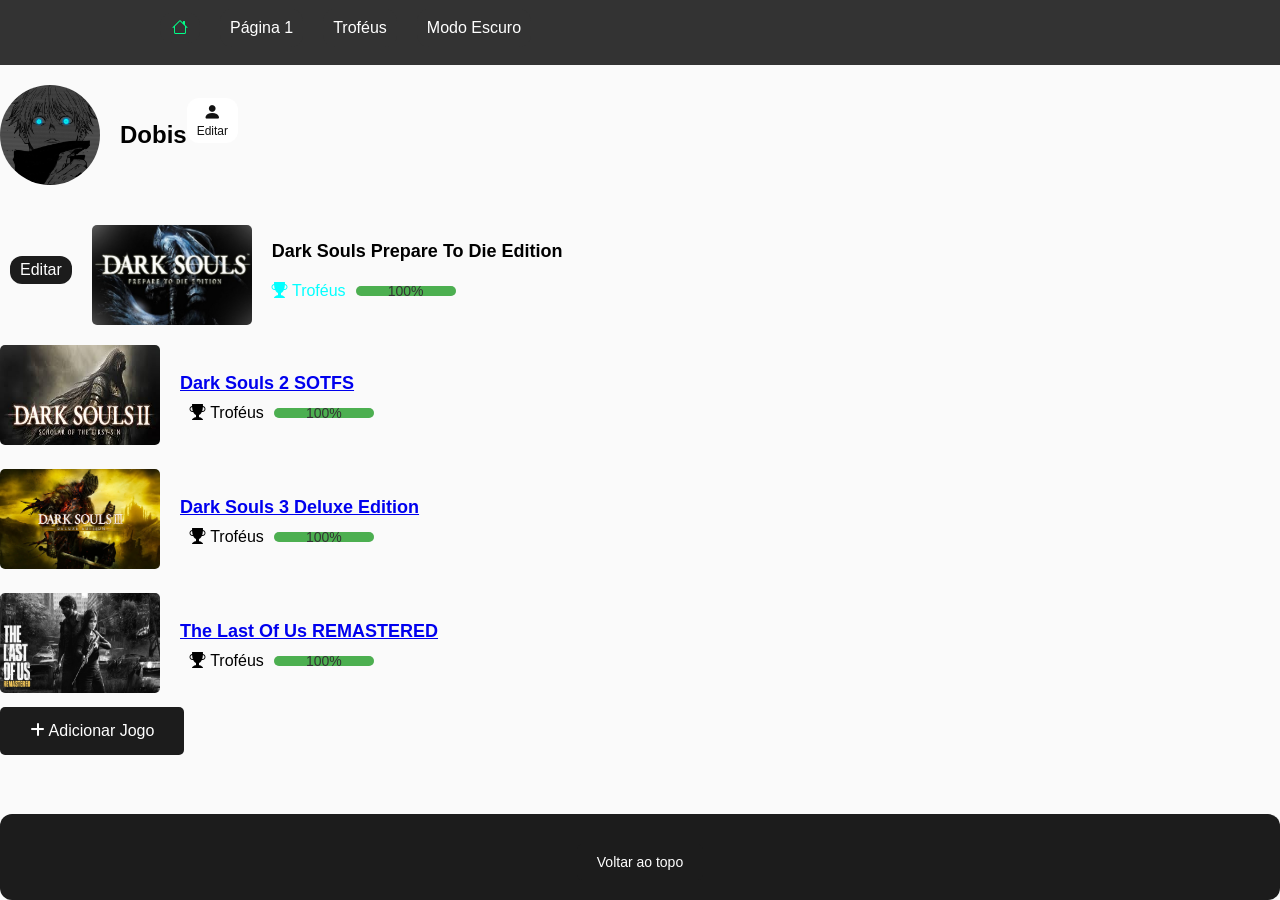
==== main.html @ 607790b5 "Molde. Criei um Molde Para fazer com que o Js faça a automação exatamente no estilo que eu desejo." ====
<!DOCTYPE html>
<html lang="en">
  <head>
    <meta charset="UTF-8" />
    <meta name="viewport" content="width=device-width, initial-scale=1.0" />
    <title>Dobis Profile</title>
    <link rel="stylesheet" href="styles.css" />
    <link
      rel="stylesheet"
      href="https://cdn.jsdelivr.net/npm/bootstrap-icons@1.11.3/font/bootstrap-icons.min.css"
    />
    <script defer src="script.js"></script>
    <link
      rel="stylesheet"
      href="https://cdnjs.cloudflare.com/ajax/libs/font-awesome/6.0.0-beta3/css/all.min.css"
    />
  </head>
  <body>
    <div id="top"></div>

    <header class="navbar">
      <div id="DentroNavbar">
        <div id="Itens-Dentro-Navbar">
          <div id="Esquerda">
            <a href="main.html">
              <button id="Botao-Inicio">
                <i id="Botao-Casa" class="bi bi-house"></i>
              </button>
            </a>

            <button id="buttonPagina1">Página 1</button>
            <button id="buttonPagina2">Troféus</button>
          </div>
          <div id="BotãoTema">
            <button class="toggle-button" onclick="toggleDarkMode()">
              Modo Escuro
            </button>
          </div>
        </div>
      </div>
    </header>

    <main class="container">
      <div id="pagina1" class="pagina ativa">
        <div class="profile-container">
          <img
            id="profileImage"
            src="images/gojo.jpg"
            alt="Dobis Profile image"
            class="profile-img"
          />
          <div class="profile-info">
            <h1 class="name" id="profileName">Dobis</h1>
          </div>
          <button class="editarft" id="botão-editar">
            <h2><i class="bi bi-person-fill"></i></h2>
            Editar
          </button>
        </div>

        <div class="games-container">
          <div class="game-item">
            <button id="BotaoEditarJogo" class="editar-jogo">Editar</button>

            <img
              id="imagemJogo"
              class="game-img"
              src="images/ds1.jpg"
              alt="Dark Souls Remastered"
            />
            <div class="game-info">
              <h2 id="nomeJogo" class="game-name">
                Dark Souls Prepare To Die Edition
              </h2>
              <div class="trophies-container">
                <button id="BotãoModalTroféus">
                  <i class="bi bi-trophy-fill"></i> Troféus
                </button>
                <div class="progress-bar">
                  <div class="progress" style="width: 100%"></div>
                  <span class="progress-text">100%</span>
                </div>
              </div>
            </div>
          </div>

          <div class="game-item">
            <a href="Conquistas/Dark Souls 2/DarkSouls2.html" class="ligar">
              <img
                class="game-img"
                src="images/ds2.jpg"
                alt="Dark Souls 2 SOTFS"
              />
              <div class="game-info">
                <h2 class="game-name">Dark Souls 2 SOTFS</h2>
                <div class="trophies-container">
                  <a
                    href="Conquistas/Dark Souls 2/DarkSouls2.html"
                    class="trophies-link"
                    ><i class="bi bi-trophy-fill"></i> Troféus</a
                  >
                  <div class="progress-bar">
                    <div class="progress" style="width: 100%"></div>
                    <span class="progress-text">100%</span>
                  </div>
                </div>
              </div>
            </a>
          </div>
          <div class="game-item">
            <a href="Conquistas/Dark Souls 3/DarkSouls3.html" class="ligar">
              <img
                class="game-img"
                src="images/ds3.jpg"
                alt="Dark Souls 3 DELUXE EDITION"
              />
              <div class="game-info">
                <h2 class="game-name">Dark Souls 3 Deluxe Edition</h2>
                <div class="trophies-container">
                  <a
                    href="Conquistas/Dark Souls 3/DarkSouls3.html"
                    class="trophies-link"
                    ><i class="bi bi-trophy-fill"></i> Troféus</a
                  >
                  <div class="progress-bar">
                    <div class="progress" style="width: 100%"></div>
                    <span class="progress-text">100%</span>
                  </div>
                </div>
              </div>
            </a>
          </div>

          <div class="game-item">
            <a href="Conquistas/Tlou/TLOU.html" class="ligar">
              <img
                class="game-img"
                src="images/The-Last-of-Us-Remastered.jpg"
                alt="The Last Of Us Remastered"
              />
              <div class="game-info">
                <h2 class="game-name">The Last Of Us REMASTERED</h2>
                <div class="trophies-container">
                  <a href="Conquistas/Tlou/TLOU.html" class="trophies-link"
                    ><i class="bi bi-trophy-fill"></i> Troféus</a
                  >
                  <div class="progress-bar">
                    <div class="progress" style="width: 100%"></div>
                    <span class="progress-text">100%</span>
                  </div>
                </div>
              </div>
            </a>
          </div>
        </div>
      </div>
      <div id="pagina2" class="pagina">
        <h1>Página 2</h1>
        <p>Este é o conteúdo da Página 2.</p>
        <!-- Você pode adicionar mais conteúdo aqui -->
      </div>
    </main>

    <div class="center">
      <button id="openModal"><i class="fas fa-plus"></i> Adicionar Jogo</button>
    </div>
    <dialog id="myModal">
      <form method="dialog">
        <h2>Adicionar Jogo</h2>
        <div class="form-element">
          <label for="nomeaddjogo">Nome</label>
          <input
            type="text"
            id="nomeaddjogodentro"
            placeholder="Nome do Jogo"
          />
        </div>
        <div class="form-element">
          <label for="fileaddjogo">Carregar Imagem</label>
          <input type="file" id="fileaddjogo" accept=".jpeg, .jpg, .png" />
        </div>
        <div class="form-element">
          <button class="addbtn" id="addbutton">
            <span>Adicionar Jogo</span>
          </button>
        </div>
        <button id="closeModal">Fechar</button>
      </form>
    </dialog>

    <dialog class="editar" id="Janela-Editar">
      <form method="dialog">
        <div id="estilos-editar">
          <button id="Fechar">
            <i id="botaofecharicone" class="bi bi-x"></i>
          </button>

          <h1 id="EditarNomeCima">Perfil</h1>
          <!-- NOME PERFIL -->
          <div id="nome-editar-div">
            <label id="nome-editar-label">
              <h1><i class="bi bi-pencil"></i></h1>
              <input
                id="nome-editar-campo"
                type="text"
                id="mudar-nome-dentro"
                placeholder="Novo Nome"
              />
            </label>
          </div>

          <!-- IMAGEM PERFIL -->
          <div id="imagem-editar-div">
            <label id="imagem-editar-label">
              <h1><i id="iconefoto" class="bi bi-card-image"></i></h1>
              <input
                id="imagem-editar-campo"
                type="file"
                id="mudar-imagem-dentro"
                placeholder="Novo Foto"
                accept=".jpg,.jpeg,.png"
              />
            </label>
          </div>

          <!-- Botão Salvar Perfil -->
          <button id="botão-salvar-editar-perfil">Salvar Alterações</button>
        </div>
      </form>
    </dialog>

    <dialog id="Janela-Editar-Jogo">
      <form method="dialog">
        <div id="estilos-editar-jogo">
          <button id="Fechar-Jogo">
            <i id="botaofecharicone-jogo" class="bi bi-x"></i>
          </button>

          <h1 id="EditarNomeCima-Jogo">Editar Jogo</h1>

          <!-- NOME DO JOGO -->
          <div id="nome-editar-jogo-div">
            <label id="nome-editar-jogo-label">
              <h1><i id="icone-nome-jogo" class="bi bi-pencil"></i></h1>
              <input
                id="nome-editar-jogo-campo"
                type="text"
                placeholder="Novo Nome do Jogo"
              />
            </label>
          </div>

          <!-- IMAGEM DO JOGO -->
          <div id="imagem-editar-jogo-div">
            <label id="imagem-editar-jogo-label">
              <h1><i id="iconefoto-jogo" class="bi bi-card-image"></i></h1>
              <input
                id="imagem-editar-jogo-campo"
                type="file"
                accept=".jpg,.jpeg,.png"
              />
            </label>
          </div>

          <!-- Botão Salvar Jogo -->
          <button id="botão-salvar-editar-jogo">Salvar Alterações</button>
        </div>
      </form>
    </dialog>

    <dialog id="ModalTroféus">
      <form method="dialog">
        <div id="estilos-editar-jogo">
          <button id="Fechar-Troféus">
            <i id="botaofecharicone-troféus" class="bi bi-x"></i>
          </button>
          <h1 id="NomePrincipalModalTrofeus">Troféus</h1>

          <div id="divTrofeus">
            <img src="ConquistasIMG/DS1/1.jpg" alt="" id="ImagemTrofeu" />
            <div id="TextoTrofeu">
              <h2 id="NomeTrofeu">TAEV</h2>
              <p id="DescricaoTrofeu">Uma bela fogueira</p>
            </div>
            <div id="BotaoCheck">
              <div class="checkbox-wrapper-4">
                <input class="inp-cbx" id="morning" type="checkbox" />
                <label class="cbx" for="morning"
                  ><span>
                    <svg width="12px" height="10px">
                      <use xlink:href="#check-4"></use></svg></span
                  ><span>Concluído</span></label
                >
                <svg class="inline-svg">
                  <symbol id="check-4" viewbox="0 0 12 10">
                    <polyline points="1.5 6 4.5 9 10.5 1"></polyline>
                  </symbol>
                </svg>
              </div>
            </div>
          </div>

          <button id="AdicionarTroféus">
            <i class="bi bi-plus-circle"></i>
          </button>
        </div>
      </form>
    </dialog>

    <!-- Modal Adicionar Trofeus -->
    <dialog id="ModalAdicionarTroféus">
      <form method="dialog">
        <button id="Fechar-AdicionarTroféus">
          <i id="botaofecharicone-adicionartroféus" class="bi bi-x"></i>
        </button>

        <h1>Adicionar <i class="bi bi-trophy-fill"></i></h1>
      </form>
    </dialog>

    <footer class="footer">
      <a href="#top" class="scroll-to-top">Voltar ao topo</a>
    </footer>
  </body>
</html>
---- styles.css ----
@import url('https://fonts.googleapis.com/css?family=Muli&display=swap');

* {
  margin: 0;
  padding: 0;
  border: 0;
  box-sizing: border-box;
}

body {
  font-family: Arial, Helvetica, sans-serif;
  background-color: #fafafa;
  display: flex;
  flex-direction: column;
  align-items: flex-start;
  justify-content: flex-start;
  min-height: 100vh;

  margin: 0;
  transition: background-color 0.3s linear, color 0.3s linear;
}
input {
  background-color: black; /* Fundo do input preto */
  color: white; /* Cor do texto no input */
  border: 0px;
  padding: 10px; /* Espaçamento interno */
  font-size: 16px; /* Tamanho da fonte */
  border-radius: 4px; /* Bordas arredondadas */
}

input::placeholder {
  color: #888; /* Cor do placeholder */
}

header.navbar {
  display: flex;
  height: 65px;
  width: 100%;
  justify-content: space-between;
  align-items: center;
  background-color: #333;
  color: white;
  transition: background-color 0.8s linear, color 0.8s linear;
}

#DentroNavbar {
  display: flex;
  width: 1000px;
  height: 100%;
  margin: 0 auto;
  padding: 0 20px;
}

#Itens-Dentro-Navbar {
  display: flex;
  align-items: center;
  height: 100%;
  gap: 20px;
  justify-content: space-between;
}

#Esquerda {
  display: flex;
  align-items: center;
  gap: 20px;
}

#BotãoTema {
  display: flex;
  justify-content: flex-end;
}

#Botao-Inicio {
  display: flex;
  padding: 10px 20px;
  width: 30px;
  height: 30px;
  border-radius: 12px;
  font-size: 16px;

  justify-content: center; /* Center text horizontally */
  align-items: center; /* Center text vertically */
  transition: background-color 0.3s; /* Smooth hover effect */

  background-color: #333;
  color: white;
}

.dark-mode #Botao-Inicio {
  display: flex;
  padding: 10px 20px;
  width: 30px;
  height: 30px;
  border-radius: 12px;
  font-size: 16px;

  justify-content: center; /* Center text horizontally */
  align-items: center; /* Center text vertically */
  transition: background-color 0.3s; /* Smooth hover effect */

  background-color: #1c1c1c;
}

.dark-mode #Botao-Inicio:hover {
  background-color: #575757;
  transition: background-color 0.8s linear, color 0.8s linear;
}

#Botao-Casa {
  color: #00ff88;
}

/* Botão enquanto está no modo Claro */
.toggle-button {
  cursor: pointer;
  padding: 10px;
  background-color: #333;
  border: none;
  color: white;
  border-radius: 12px;
  font-size: 16px;
}

/* Cursor sobre o botão no modo Claro */
.toggle-button:hover {
  background-color: #575757;
  transition: background-color 0.8s linear, color 0.8s linear;
}

.dark-mode {
  background-color: #121212;
  color: #e0e0e0;
}

/* Enquanto está escuro, a barra total */
.dark-mode header.navbar {
  background-color: #1c1c1c;
}

/* Enquanto está escuro, o botão */
.dark-mode .toggle-button {
  background-color: #1c1c1c;
}

/* Enquanto está escuro, cursor sobre o botão */
.dark-mode .toggle-button:hover {
  background-color: #575757;
  transition: background-color 0.8s linear, color 0.8s linear;
}

main.container {
  display: flex;
  flex-direction: column;
  gap: 20px;
  width: 100%;
}

.profile-container {
  display: flex;
  align-items: center;
  margin-bottom: 40px;
  width: 100%;
}

.profile-img {
  width: 100px;
  height: 100px;
  border-radius: 50%;
  margin-right: 20px;
  margin-top: 20px;
}

.profile-info {
  text-align: left;
  margin-top: 20px;
}

.name {
  font-size: 24px;
  font-weight: bold;
}

.games-container {
  display: flex;
  flex-direction: column;
  gap: 20px;
  width: 100%;
}

.game-item {
  display: flex;
  align-items: center;
  gap: 20px;
  width: 100%;
}

.game-img {
  width: 160px;
  height: 100px;
  border-radius: 5px;
}

.game-info {
  display: flex;
  flex-direction: column;
  gap: 10px;
  flex: 1;
}

.game-name {
  font-size: 18px;
  font-weight: bold;
}

.trophies-container {
  display: flex;
  align-items: center;
  gap: 10px;
}

.trophies-link {
  color: rgb(0, 0, 0);
  text-decoration: none;
}

.trophies-link:hover {
  text-decoration: underline;
}

.progress-bar {
  background-color: #ddd;
  border-radius: 5px;
  height: 10px;
  position: relative;
  width: 100px;
}

.progress {
  background-color: #4CAF50;
  height: 100%;
  border-radius: 5px;
}

.progress-text {
  position: absolute;
  left: 50%;
  top: 50%;
  transform: translate(-50%, -50%);
  font-size: 14px;
  color: #333; /* Ajuste a cor conforme o tema */
  white-space: nowrap;
}

.dark-mode .progress-text {
  color: #e0e0e0;
}

.dark-mode .trophies-link {
  color: rgb(2, 255, 255);
  text-decoration: none;
}

/* Estilo para o footer estilo minha navbar */
footer.footer {
  margin-top: auto;
  width: 100%;
  text-align: center;
  padding: 20px;
  background-color: #1c1c1c;
  color: white;
  border-radius: 12px;
}

.scroll-to-top {
  display: inline-block;
  margin-top: 10px;
  padding: 10px 20px;
  background-color: #1c1c1c;
  color: white;
  text-decoration: none;
  border-radius: 5px;
  font-size: 14px;
  transition: background-color 0.3s;
}

.scroll-to-top:hover {
  background-color: #575757;
  transition: background-color 0.8s linear, color 0.8s linear;
}

/* Botão de Adicionar jogo */
.addbtn {
  cursor: pointer;
  padding: 10px;
  background-color: #00ff88;
  border: none;
  color: rgb(0, 0, 0);
  border-radius: 5px;
  font-size: 16px;
  margin-top: 16px;
  margin-bottom: 0px;
}

/* Estilos para o botão no modo escuro */
.dark-mode .addbtn {
  background-color: #00ff88;
}

/* Estilo para o botão em cima */
.addbtn:hover {
  background-color: #575757;
  transition: background-color 0.8s linear, color 0.8s linear;
}

/* Estilo para o botão em cima no modo escuro */
.dark-mode .addbtn:hover {
  background-color: #575757;
  transition: background-color 0.8s linear, color 0.8s linear;
}
/* PopUp */
dialog {
  position: fixed;
  transform: translate(-50%, -50%);
  padding: 40px;
  width: 90%;
  max-width: 500px;
  font-size: 16px;
  background-color: #1c1c1c;
  color: white;
  border: none;
  border-radius: 5px;
  opacity: 0; /* Começa invisível */
  transform: scale(0.8); /* Começa reduzido */
  transition: opacity 0.3s ease, transform 0.3s ease;
  display: none; /* Esconde o dialog inicialmente */
  text-align: center; /* Centraliza o texto dentro do dialog */
  box-shadow: 0 4px 15px rgba(0, 0, 0, 0.3); /* Sombra opcional */
}

dialog[open] {
  opacity: 1; /* Totalmente visível quando aberto */
  transform: scale(1); /* Escala para o tamanho original */
  display: block; /* Mostra o dialog quando aberto */
}

/* Botão */
button {
  margin-top: 10px;
  margin-bottom: 20px;
  padding: 15px 30px;
  font-size: 16px;
  background-color: #1c1c1c;
  color: white;
  border: none;
  border-radius: 5px;
  cursor: pointer;
  transition: background-color 0.5s linear;
}

button:hover {
  background-color: #6b6a6d; /* Tom mais escuro ao passar o mouse */
}

.form-element {
  margin-bottom: 20px; /* Espaço entre os campos */
}

input[type="text"],
input[type="file"] {
   color: #fafafa; /* Cor do Texto */
  background-color: #424242;
  width: 100%;
  padding: 10px;
  border-radius: 5px;
  border: 1px solid #ccc;
  transition: border 0.3s;
}

input[type="text"]:focus,
input[type="file"]:focus {
  border: 1px solid #00ff88; /* Cor de foco */
}

button#closeModal {
  background-color: #f44336; /* Cor do botão fechar */
  color: white;
  border: none;
  border-radius: 5px;
  padding: 10px 15px;
  cursor: pointer;
  font-size: 16px;
  transition: background-color 0.3s;
  margin-top: 10px;
}

button#closeModal:hover {
  background-color: #d32f2f; /* Tom mais escuro ao passar o mouse */
}

/* Ajustes responsivos */
@media (max-width: 800px) {
  dialog {
    width: 95%; /* Ajusta a largura para telas menores */
  }
}

/* páginas */
.pagina {
  display: none;
  transition: opacity 0.3s linear;
}
.pagina.ativa {
  display: block;
  opacity: 1;
}
.pagina:not(.ativa) {
  opacity: 0;
  pointer-events: none;
}

#buttonPagina1 {
  cursor: pointer;
  padding: 10px;
  background-color: #333;
  border: none;
  color: white;
  border-radius: 12px;
  font-size: 16px;
}

#buttonPagina1:hover {
  background-color: #575757;
  transition: background-color 0.8s linear, color 0.8s linear;
}

.dark-mode #buttonPagina1 {
  background-color: #1c1c1c;
}

.dark-mode #buttonPagina1:hover {
  background-color: #575757;
  transition: background-color 0.8s linear, color 0.8s linear;
}

#buttonPagina2 {
  cursor: pointer;
  padding: 10px;
  background-color: #333;
  border: none;
  color: white;
  border-radius: 12px;
  font-size: 16px;
}

#buttonPagina2:hover {
  background-color: #575757;
  transition: background-color 0.8s linear, color 0.8s linear;
}

.dark-mode #buttonPagina2 {
  background-color: #1c1c1c;
}

.dark-mode #buttonPagina2:hover {
  background-color: #575757;
  transition: background-color 0.8s linear, color 0.8s linear;
}

/* botão editar */
.editarft {
  background-color: #ffffff;
  color: #121212;
  padding: 5px 10px;
  font-size: 12px;
  width: auto;
  border-radius: 12px;
  transition: background-color 0.3s linear;
  }

.editarft:hover {
  background-color: #c4c4c4;
}

.dark-mode .editarft{
  background-color: #121212;
  color: #ffffff;
  padding: 5px 10px;
  font-size: 12px;
  width: auto;
  border-radius: 12px;
  transition: background-color 0.3s linear;
}

.dark-mode .editarft:hover{
  background-color: #414040;
}

/* Modal editar */

#Janela-Editar {
  position: fixed;
  top: 50%;
  left: 50%;
  transform: translate(-50%, -50%);

  border-radius: 12px;
  
  background-color: #545355;
  color: rgb(177, 119, 231);
  box-shadow: 0 0 1em rgba(0, 0, 0, 0.8);
}

#Janela-Editar::backdrop {
  background-color: rgba(0, 0, 0, 0.3);
}

.dark-mode #Janela-Editar {
  position: fixed;
  top: 50%;
  left: 50%;
  transform: translate(-50%, -50%);

  border-radius: 12px;
  
  background-color: #545355;
  color: rgb(177, 119, 231);
  box-shadow: 0 0 1em rgba(255, 250, 250, 0.3);
}

/* imagem editare perfil */
#imagem-editar-div {
  margin: 10px 0; /* Espaçamento vertical */
}

#imagem-editar-label {
  display: flex; /* Alinha itens em linha */
  align-items: center; /* Centraliza verticalmente */
}

#imagem-editar-campo {
  margin-left: 10px; /* Espaço entre ícone e input*/
  flex: 1; /* Faz o input ocupar o espaço restante */
}

/* Nome editar perfil */
#nome-editar-div {
  margin: 10px 0; /* Espaçamento vertical */
}

#nome-editar-label {
  display: flex; /* Alinha itens em linha */
  align-items: center; /* Centraliza verticalmente */
}
#nome-editar-campo {
  margin-left: 10px; /* Espaço entre ícone e input */
  flex: 1; /* Faz o input ocupar o espaço restante */
}

/* Botões Dentro do PopUp */
#botão-salvar-editar-perfil {
  background-color: #00ff88;
  color: #121212;
}

#Fechar {
  display: flex;
  justify-content: flex-end;
  margin-left: auto;

  transform: scale(1.5); 

  background: none;
  padding: 0px;
}

#Fechar:hover {
  color: rgb(255, 0, 0);
}

#botaofecharicone {
  margin-top: -30px;
  margin-right: -20px;
}
#EditarNomeCima {
  display: flex;
  justify-content: center;
  align-items: center;
  margin-bottom: 40px;
}

/* Botão Editar Jogo */
#BotaoEditarJogo {
  margin-left: 10px;
  padding: 5px 10px;
  background-color: #1c1c1c;
  color: white;
  border: none;
  border-radius: 12px;
  cursor: pointer;
}

#BotaoEditarJogo:hover {
  background-color: #575757;
}

/* Modal editar jogo */

#Janela-Editar-Jogo {
  position: fixed;
  top: 50%;
  left: 50%;
  transform: translate(-50%, -50%);
  
  border-radius: 12px;
  
  background-color: #545355;
  color: rgb(177, 119, 231);
  box-shadow: 0 0 1em rgba(0, 0, 0, 0.8);
}

#Janela-Editar-Jogo::backdrop {
  background-color: rgba(0, 0, 0, 0.3);
}

.dark-mode #Janela-Editar-Jogo {
  background-color: #545355;
  color: rgb(177, 119, 231);
  box-shadow: 0 0 1em rgba(255, 250, 250, 0.3);
}

/* imagem editar jogo */
#imagem-editar-jogo-div {
  margin: 10px 0;
}

#imagem-editar-jogo-label {
  display: flex;
  align-items: center;
}

#imagem-editar-jogo-campo {
  margin-left: 10px;
  flex: 1;
}

/* Nome editar jogo */
#nome-editar-jogo-div {
  margin: 10px 0;
}

#nome-editar-jogo-label {
  display: flex;
  align-items: center;
}

#nome-editar-jogo-campo {
  margin-left: 10px;
  flex: 1;
}

/* Botões Dentro do PopUp */
#botão-salvar-editar-jogo {
  background-color: #00ff88;
  color: #121212;
}

#Fechar-Jogo {
  display: flex;
  justify-content: flex-end;
  margin-left: auto;

  transform: scale(1.5); 

  background: none;
  padding: 0px;
}

#Fechar-Jogo:hover {
  color: rgb(255, 0, 0);
}

#botaofecharicone-jogo {
  margin-top: -30px;
  margin-right: -20px;
}

#EditarNomeCima-Jogo {
  display: flex;
  justify-content: center;
  align-items: center;
  margin-bottom: 40px;
}

/* Modal Troféus */
#ModalTroféus {
    position: fixed;
    top: 50%;
    left: 50%;
    transform: translate(-50%, -50%);
    
    border-radius: 12px;
    
    background-color: #1c1c1c;
    color: rgb(2, 255, 255);
    box-shadow: 0 0 1em rgba(255, 250, 250, 0.3);
}

#NomePrincipalModalTrofeus {
  margin-top: -50px;
  margin-bottom: 20px;
}

/* Aqui É o Molde do que o JS deverá Fazer */

#divTrofeus {
  display: flex;
  align-items: center;
}

#ImagemTrofeu {
  width: 100px; 
  height: auto;
  margin-right: 10px;
}

#TextoTrofeu {
  display: flex;
  flex-direction: column;
}

#NomeTrofeu {
  margin-bottom: -5px;
  color: #c4c4c4;
}

#DescricaoTrofeu {
  margin-top: 10px;
  color: #888;
}

#BotaoCheck {
  display: flex;
  margin-left: auto;
  justify-self: end;
}

.checkbox-wrapper-4 * {
  box-sizing: border-box;
}
.checkbox-wrapper-4 .cbx {
  -webkit-user-select: none;
  user-select: none;
  cursor: pointer;
  padding: 6px 8px;
  border-radius: 6px;
  overflow: hidden;
  transition: all 0.2s ease;
  display: inline-block;
}
.checkbox-wrapper-4 .cbx:not(:last-child) {
  margin-right: 6px;
}
.checkbox-wrapper-4 .cbx:hover {
  background: rgba(0,119,255,0.06);
}
.checkbox-wrapper-4 .cbx span {
  float: left;
  vertical-align: middle;
  transform: translate3d(0, 0, 0);
}
.checkbox-wrapper-4 .cbx span:first-child {
  position: relative;
  width: 18px;
  height: 18px;
  border-radius: 4px;
  transform: scale(1);
  border: 1px solid #cccfdb;
  transition: all 0.2s ease;
  box-shadow: 0 1px 1px rgba(0,16,75,0.05);
}
.checkbox-wrapper-4 .cbx span:first-child svg {
  position: absolute;
  top: 3px;
  left: 2px;
  fill: none;
  stroke: #fff;
  stroke-width: 2;
  stroke-linecap: round;
  stroke-linejoin: round;
  stroke-dasharray: 16px;
  stroke-dashoffset: 16px;
  transition: all 0.3s ease;
  transition-delay: 0.1s;
  transform: translate3d(0, 0, 0);
}
.checkbox-wrapper-4 .cbx span:last-child {
  padding-left: 8px;
  line-height: 18px;
}
.checkbox-wrapper-4 .cbx:hover span:first-child {
  border-color: #07f;
}
.checkbox-wrapper-4 .inp-cbx {
  position: absolute;
  visibility: hidden;
}
.checkbox-wrapper-4 .inp-cbx:checked + .cbx span:first-child {
  background: #07f;
  border-color: #07f;
  animation: wave-4 0.4s ease;
}
.checkbox-wrapper-4 .inp-cbx:checked + .cbx span:first-child svg {
  stroke-dashoffset: 0;
}
.checkbox-wrapper-4 .inline-svg {
  position: absolute;
  width: 0;
  height: 0;
  pointer-events: none;
  user-select: none;
}
@media screen and (max-width: 640px) {
  .checkbox-wrapper-4 .cbx {
    width: 100%;
    display: inline-block;
  }
}
@-moz-keyframes wave-4 {
  50% {
    transform: scale(0.9);
  }
}
@-webkit-keyframes wave-4 {
  50% {
    transform: scale(0.9);
  }
}
@-o-keyframes wave-4 {
  50% {
    transform: scale(0.9);
  }
}
@keyframes wave-4 {
  50% {
    transform: scale(0.9);
  }
}

/* Termina o Molde */

/* Botão Troféus */
#BotãoModalTroféus {
  margin-bottom: 10px;
  background: none;
  padding: 0;
  color: rgb(2, 255, 255);
}

#Fechar-Troféus {
  display: flex;
  justify-content: flex-end;
  margin-left: auto;

  transform: scale(1.5); 

  background: none;
  padding: 0px;
}

#Fechar-Troféus:hover {
  color: rgb(255, 0, 0);
}

#botaofecharicone-troféus {
  margin-top: -30px;
  margin-right: -20px;
}


/* MODAL ADICIONAR TROFÉUS */
#AdicionarTroféus {
  background: none;
  padding: 0;
  margin-top: 20px;

  display: flex;
  align-self: flex-end;

  color: #00ff88;
  font-size: 30px;
}

#ModalAdicionarTroféus {
  position: fixed;
    top: 50%;
    left: 50%;
    transform: translate(-50%, -50%);
    
    border-radius: 12px;
    
    background-color: #1c1c1c;
    color: rgb(2, 255, 255);
    box-shadow: 0 0 1em rgba(255, 250, 250, 0.3);
 }

 #Fechar-AdicionarTroféus {
  display: flex;
  justify-content: flex-end;
  margin-left: auto;

  transform: scale(1.5); 

  background: none;
  padding: 0px;
}

#Fechar-AdicionarTroféus:hover {
  color: rgb(255, 0, 0);
}

#botaofecharicone-adicionartroféus {
  margin-top: -30px;
  margin-right: -20px;
}
  /* background-color: #00ff88; */
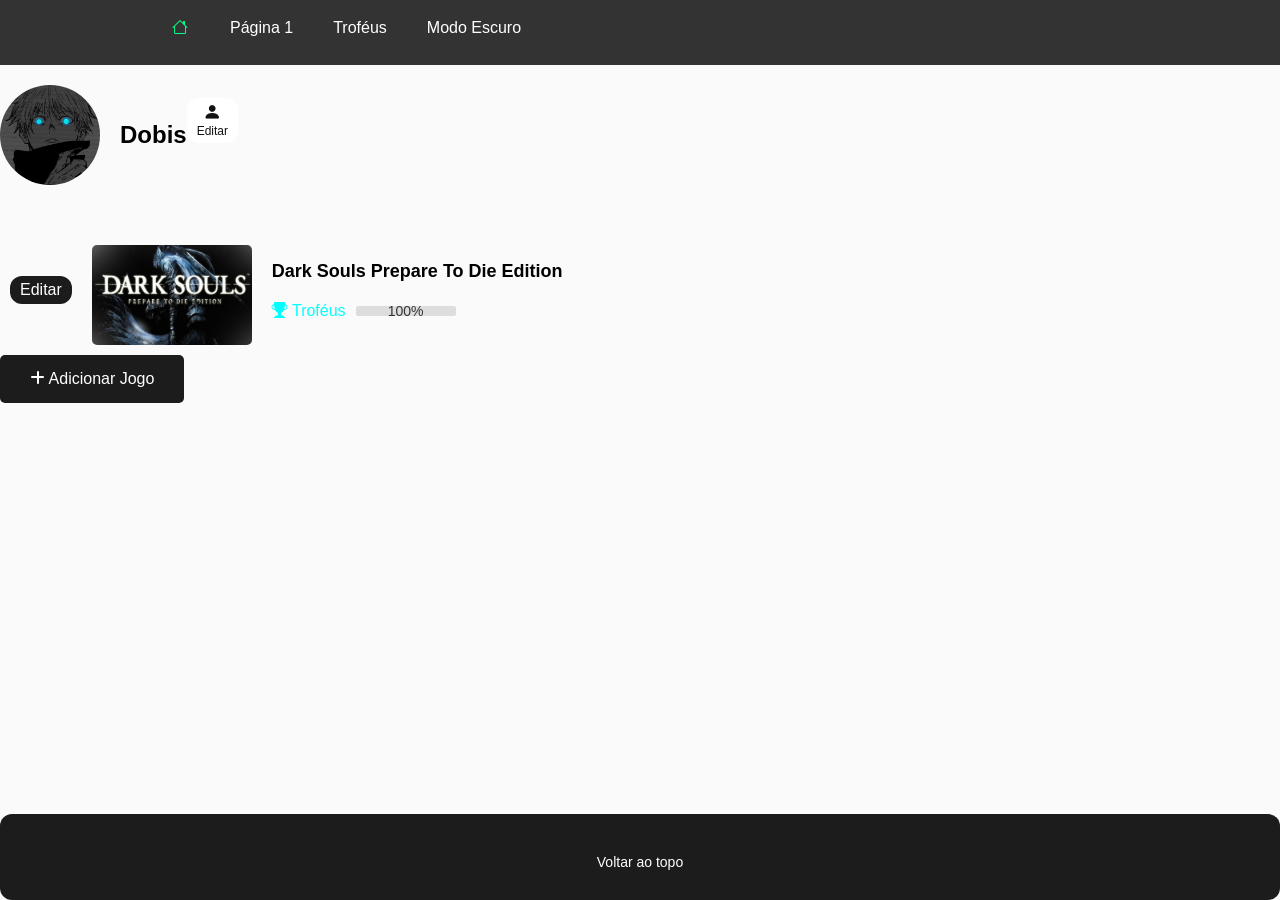
==== commit 3535d9d3: "Ajustes e remoções. Ajustado a barra de progresso para funcionar conforme as checkbox são marcadas, " ====
--- a/main.html
+++ b/main.html
@@ -41,123 +41,47 @@
     </header>
 
     <main class="container">
-      <div id="pagina1" class="pagina ativa">
-        <div class="profile-container">
+      <div class="profile-container">
+        <img
+          id="profileImage"
+          src="images/gojo.jpg"
+          alt="Dobis Profile image"
+          class="profile-img"
+        />
+        <div class="profile-info">
+          <h1 class="name" id="profileName">Dobis</h1>
+        </div>
+        <button class="editarft" id="botão-editar">
+          <h2><i class="bi bi-person-fill"></i></h2>
+          Editar
+        </button>
+      </div>
+
+      <div class="games-container">
+        <div class="game-item">
+          <button id="BotaoEditarJogo" class="editar-jogo">Editar</button>
+
           <img
-            id="profileImage"
-            src="images/gojo.jpg"
-            alt="Dobis Profile image"
-            class="profile-img"
+            id="imagemJogo"
+            class="game-img"
+            src="images/ds1.jpg"
+            alt="Dark Souls Remastered"
           />
-          <div class="profile-info">
-            <h1 class="name" id="profileName">Dobis</h1>
-          </div>
-          <button class="editarft" id="botão-editar">
-            <h2><i class="bi bi-person-fill"></i></h2>
-            Editar
-          </button>
-        </div>
-
-        <div class="games-container">
-          <div class="game-item">
-            <button id="BotaoEditarJogo" class="editar-jogo">Editar</button>
-
-            <img
-              id="imagemJogo"
-              class="game-img"
-              src="images/ds1.jpg"
-              alt="Dark Souls Remastered"
-            />
-            <div class="game-info">
-              <h2 id="nomeJogo" class="game-name">
-                Dark Souls Prepare To Die Edition
-              </h2>
-              <div class="trophies-container">
-                <button id="BotãoModalTroféus">
-                  <i class="bi bi-trophy-fill"></i> Troféus
-                </button>
-                <div class="progress-bar">
-                  <div class="progress" style="width: 100%"></div>
-                  <span class="progress-text">100%</span>
-                </div>
+          <div class="game-info">
+            <h2 id="nomeJogo" class="game-name">
+              Dark Souls Prepare To Die Edition
+            </h2>
+            <div class="trophies-container">
+              <button id="BotãoModalTroféus">
+                <i class="bi bi-trophy-fill"></i> Troféus
+              </button>
+              <div class="progress-bar">
+                <div class="progress" style="width: 0%"></div>
+                <span class="progress-text">100%</span>
               </div>
             </div>
           </div>
-
-          <div class="game-item">
-            <a href="Conquistas/Dark Souls 2/DarkSouls2.html" class="ligar">
-              <img
-                class="game-img"
-                src="images/ds2.jpg"
-                alt="Dark Souls 2 SOTFS"
-              />
-              <div class="game-info">
-                <h2 class="game-name">Dark Souls 2 SOTFS</h2>
-                <div class="trophies-container">
-                  <a
-                    href="Conquistas/Dark Souls 2/DarkSouls2.html"
-                    class="trophies-link"
-                    ><i class="bi bi-trophy-fill"></i> Troféus</a
-                  >
-                  <div class="progress-bar">
-                    <div class="progress" style="width: 100%"></div>
-                    <span class="progress-text">100%</span>
-                  </div>
-                </div>
-              </div>
-            </a>
-          </div>
-          <div class="game-item">
-            <a href="Conquistas/Dark Souls 3/DarkSouls3.html" class="ligar">
-              <img
-                class="game-img"
-                src="images/ds3.jpg"
-                alt="Dark Souls 3 DELUXE EDITION"
-              />
-              <div class="game-info">
-                <h2 class="game-name">Dark Souls 3 Deluxe Edition</h2>
-                <div class="trophies-container">
-                  <a
-                    href="Conquistas/Dark Souls 3/DarkSouls3.html"
-                    class="trophies-link"
-                    ><i class="bi bi-trophy-fill"></i> Troféus</a
-                  >
-                  <div class="progress-bar">
-                    <div class="progress" style="width: 100%"></div>
-                    <span class="progress-text">100%</span>
-                  </div>
-                </div>
-              </div>
-            </a>
-          </div>
-
-          <div class="game-item">
-            <a href="Conquistas/Tlou/TLOU.html" class="ligar">
-              <img
-                class="game-img"
-                src="images/The-Last-of-Us-Remastered.jpg"
-                alt="The Last Of Us Remastered"
-              />
-              <div class="game-info">
-                <h2 class="game-name">The Last Of Us REMASTERED</h2>
-                <div class="trophies-container">
-                  <a href="Conquistas/Tlou/TLOU.html" class="trophies-link"
-                    ><i class="bi bi-trophy-fill"></i> Troféus</a
-                  >
-                  <div class="progress-bar">
-                    <div class="progress" style="width: 100%"></div>
-                    <span class="progress-text">100%</span>
-                  </div>
-                </div>
-              </div>
-            </a>
-          </div>
-        </div>
-      </div>
-      <div id="pagina2" class="pagina">
-        <h1>Página 2</h1>
-        <p>Este é o conteúdo da Página 2.</p>
-        <!-- Você pode adicionar mais conteúdo aqui -->
+        </div>
       </div>
     </main>
 
@@ -276,26 +200,47 @@
           </button>
           <h1 id="NomePrincipalModalTrofeus">Troféus</h1>
 
-          <div id="divTrofeus">
-            <img src="ConquistasIMG/DS1/1.jpg" alt="" id="ImagemTrofeu" />
-            <div id="TextoTrofeu">
-              <h2 id="NomeTrofeu">TAEV</h2>
-              <p id="DescricaoTrofeu">Uma bela fogueira</p>
-            </div>
-            <div id="BotaoCheck">
-              <div class="checkbox-wrapper-4">
-                <input class="inp-cbx" id="morning" type="checkbox" />
-                <label class="cbx" for="morning"
-                  ><span>
-                    <svg width="12px" height="10px">
-                      <use xlink:href="#check-4"></use></svg></span
-                  ><span>Concluído</span></label
-                >
-                <svg class="inline-svg">
-                  <symbol id="check-4" viewbox="0 0 12 10">
-                    <polyline points="1.5 6 4.5 9 10.5 1"></polyline>
-                  </symbol>
-                </svg>
+          <div id="trofeus-container">
+            <div id="divTrofeus">
+              <img src="ConquistasIMG/DS1/1.jpg" alt="" id="ImagemTrofeu" />
+              <div id="TextoTrofeu">
+                <h2 id="NomeTrofeu">TAEV</h2>
+                <p id="DescricaoTrofeu">Uma bela fogueira</p>
+              </div>
+
+              <div id="BotaoCheck">
+                <div class="checkbox-wrapper-37">
+                  <input
+                    type="checkbox"
+                    name="checkbox"
+                    id="terms-checkbox-37"
+                  />
+                  <label for="terms-checkbox-37" class="terms-label">
+                    <svg
+                      class="checkbox-svg"
+                      viewBox="0 0 200 200"
+                      fill="none"
+                      xmlns="http://www.w3.org/2000/svg"
+                    >
+                      <mask id="path-1-inside-1_476_5-37" fill="white">
+                        <rect width="200" height="200" />
+                      </mask>
+                      <rect
+                        width="200"
+                        height="200"
+                        class="checkbox-box"
+                        stroke-width="40"
+                        mask="url(#path-1-inside-1_476_5-37)"
+                      />
+                      <path
+                        class="checkbox-tick"
+                        d="M52 111.018L76.9867 136L149 64"
+                        stroke-width="15"
+                      />
+                    </svg>
+                    <span id="CorTextoCheck" class="label-text">Concluído</span>
+                  </label>
+                </div>
               </div>
             </div>
           </div>
@@ -314,7 +259,34 @@
           <i id="botaofecharicone-adicionartroféus" class="bi bi-x"></i>
         </button>
 
-        <h1>Adicionar <i class="bi bi-trophy-fill"></i></h1>
+        <h1 id="TituloAdicionarTrofeus">
+          Adicionar Troféus <i class="bi bi-trophy-fill"></i>
+        </h1>
+        <div id="EspacoAdicionarTextos">
+          <label id="NomeTrofeuLabel" for="NomeAdicionarTrofeu"
+            >Nome do Troféu:</label
+          >
+          <input
+            type="text"
+            id="NomeAdicionar"
+            placeholder="Digite o Nome do Troféu"
+          />
+
+          <label id="ImagemTrofeuLabel" for="ImagemAdicionarTrofeu"
+            >Imagem do Troféu:</label
+          >
+          <input type="file" id="ImagemAdicionar" accept=".jpeg, .jpg, .png" />
+
+          <label id="DescricaoTrofeuLabel" for="DescricaoAdicionarTrofeu"
+            >Descrição do Troféu:</label
+          >
+          <textarea
+            id="DescricaoAdicionar"
+            placeholder="Digite a descrição do troféu"
+          ></textarea>
+        </div>
+
+        <button id="SalvarAdicao">Salvar e Adicionar</button>
       </form>
     </dialog>
 
--- a/styles.css
+++ b/styles.css
@@ -1,4 +1,4 @@
-@import url('https://fonts.googleapis.com/css?family=Muli&display=swap');
+@import url("https://fonts.googleapis.com/css?family=Muli&display=swap");
 
 * {
   margin: 0;
@@ -229,16 +229,16 @@
 
 .progress-bar {
   background-color: #ddd;
-  border-radius: 5px;
+  border-radius: 2px;
   height: 10px;
   position: relative;
   width: 100px;
 }
 
 .progress {
-  background-color: #4CAF50;
+  background-color: #4caf50;
   height: 100%;
-  border-radius: 5px;
+  border-radius: 2px;
 }
 
 .progress-text {
@@ -247,7 +247,7 @@
   top: 50%;
   transform: translate(-50%, -50%);
   font-size: 14px;
-  color: #333; /* Ajuste a cor conforme o tema */
+  color: #333;
   white-space: nowrap;
 }
 
@@ -367,7 +367,7 @@
 
 input[type="text"],
 input[type="file"] {
-   color: #fafafa; /* Cor do Texto */
+  color: #fafafa; /* Cor do Texto */
   background-color: #424242;
   width: 100%;
   padding: 10px;
@@ -404,20 +404,6 @@
   }
 }
 
-/* páginas */
-.pagina {
-  display: none;
-  transition: opacity 0.3s linear;
-}
-.pagina.ativa {
-  display: block;
-  opacity: 1;
-}
-.pagina:not(.ativa) {
-  opacity: 0;
-  pointer-events: none;
-}
-
 #buttonPagina1 {
   cursor: pointer;
   padding: 10px;
@@ -475,13 +461,13 @@
   width: auto;
   border-radius: 12px;
   transition: background-color 0.3s linear;
-  }
+}
 
 .editarft:hover {
   background-color: #c4c4c4;
 }
 
-.dark-mode .editarft{
+.dark-mode .editarft {
   background-color: #121212;
   color: #ffffff;
   padding: 5px 10px;
@@ -491,7 +477,7 @@
   transition: background-color 0.3s linear;
 }
 
-.dark-mode .editarft:hover{
+.dark-mode .editarft:hover {
   background-color: #414040;
 }
 
@@ -504,7 +490,7 @@
   transform: translate(-50%, -50%);
 
   border-radius: 12px;
-  
+
   background-color: #545355;
   color: rgb(177, 119, 231);
   box-shadow: 0 0 1em rgba(0, 0, 0, 0.8);
@@ -521,7 +507,7 @@
   transform: translate(-50%, -50%);
 
   border-radius: 12px;
-  
+
   background-color: #545355;
   color: rgb(177, 119, 231);
   box-shadow: 0 0 1em rgba(255, 250, 250, 0.3);
@@ -567,7 +553,7 @@
   justify-content: flex-end;
   margin-left: auto;
 
-  transform: scale(1.5); 
+  transform: scale(1.5);
 
   background: none;
   padding: 0px;
@@ -610,9 +596,9 @@
   top: 50%;
   left: 50%;
   transform: translate(-50%, -50%);
-  
-  border-radius: 12px;
-  
+
+  border-radius: 12px;
+
   background-color: #545355;
   color: rgb(177, 119, 231);
   box-shadow: 0 0 1em rgba(0, 0, 0, 0.8);
@@ -669,7 +655,7 @@
   justify-content: flex-end;
   margin-left: auto;
 
-  transform: scale(1.5); 
+  transform: scale(1.5);
 
   background: none;
   padding: 0px;
@@ -693,16 +679,19 @@
 
 /* Modal Troféus */
 #ModalTroféus {
-    position: fixed;
-    top: 50%;
-    left: 50%;
-    transform: translate(-50%, -50%);
-    
-    border-radius: 12px;
-    
-    background-color: #1c1c1c;
-    color: rgb(2, 255, 255);
-    box-shadow: 0 0 1em rgba(255, 250, 250, 0.3);
+  position: fixed;
+  top: 48%;
+  left: 21%;
+  transform: translate(-50%, -50%);
+
+  width: 500px;
+  height: 600px;
+
+  border-radius: 12px;
+
+  background-color: #1c1c1c;
+  color: rgb(2, 255, 255);
+  box-shadow: 0 0 1em rgba(255, 250, 250, 0.3);
 }
 
 #NomePrincipalModalTrofeus {
@@ -718,8 +707,9 @@
 }
 
 #ImagemTrofeu {
-  width: 100px; 
-  height: auto;
+  padding-bottom: 12px;
+  width: 100px;
+  height: 100px;
   margin-right: 10px;
 }
 
@@ -744,106 +734,53 @@
   justify-self: end;
 }
 
-.checkbox-wrapper-4 * {
-  box-sizing: border-box;
-}
-.checkbox-wrapper-4 .cbx {
-  -webkit-user-select: none;
-  user-select: none;
+.checkbox-wrapper-37 input[type="checkbox"] {
+  display: none;
+}
+
+.checkbox-wrapper-37 .terms-label {
   cursor: pointer;
-  padding: 6px 8px;
-  border-radius: 6px;
-  overflow: hidden;
-  transition: all 0.2s ease;
-  display: inline-block;
-}
-.checkbox-wrapper-4 .cbx:not(:last-child) {
-  margin-right: 6px;
-}
-.checkbox-wrapper-4 .cbx:hover {
-  background: rgba(0,119,255,0.06);
-}
-.checkbox-wrapper-4 .cbx span {
-  float: left;
-  vertical-align: middle;
-  transform: translate3d(0, 0, 0);
-}
-.checkbox-wrapper-4 .cbx span:first-child {
-  position: relative;
-  width: 18px;
-  height: 18px;
-  border-radius: 4px;
-  transform: scale(1);
-  border: 1px solid #cccfdb;
-  transition: all 0.2s ease;
-  box-shadow: 0 1px 1px rgba(0,16,75,0.05);
-}
-.checkbox-wrapper-4 .cbx span:first-child svg {
-  position: absolute;
-  top: 3px;
-  left: 2px;
-  fill: none;
-  stroke: #fff;
-  stroke-width: 2;
-  stroke-linecap: round;
-  stroke-linejoin: round;
-  stroke-dasharray: 16px;
-  stroke-dashoffset: 16px;
-  transition: all 0.3s ease;
-  transition-delay: 0.1s;
-  transform: translate3d(0, 0, 0);
-}
-.checkbox-wrapper-4 .cbx span:last-child {
-  padding-left: 8px;
-  line-height: 18px;
-}
-.checkbox-wrapper-4 .cbx:hover span:first-child {
-  border-color: #07f;
-}
-.checkbox-wrapper-4 .inp-cbx {
-  position: absolute;
-  visibility: hidden;
-}
-.checkbox-wrapper-4 .inp-cbx:checked + .cbx span:first-child {
-  background: #07f;
-  border-color: #07f;
-  animation: wave-4 0.4s ease;
-}
-.checkbox-wrapper-4 .inp-cbx:checked + .cbx span:first-child svg {
+  display: flex;
+  align-items: center;
+}
+
+.checkbox-wrapper-37 .terms-label .label-text {
+  margin-left: 10px;
+}
+
+.checkbox-wrapper-37 .checkbox-svg {
+  width: 30px;
+  height: 30px;
+}
+
+.checkbox-wrapper-37 .checkbox-box {
+  fill: #575757;
+  stroke: #00ff88;
+  stroke-dasharray: 800;
+  stroke-dashoffset: 800;
+  transition: stroke-dashoffset 0.6s ease-in;
+}
+
+.checkbox-wrapper-37 .checkbox-tick {
+  stroke: #00ff88;
+  stroke-dasharray: 172;
+  stroke-dashoffset: 172;
+  transition: stroke-dashoffset 0.6s ease-in;
+}
+
+.checkbox-wrapper-37
+  input[type="checkbox"]:checked
+  + .terms-label
+  .checkbox-box,
+.checkbox-wrapper-37
+  input[type="checkbox"]:checked
+  + .terms-label
+  .checkbox-tick {
   stroke-dashoffset: 0;
 }
-.checkbox-wrapper-4 .inline-svg {
-  position: absolute;
-  width: 0;
-  height: 0;
-  pointer-events: none;
-  user-select: none;
-}
-@media screen and (max-width: 640px) {
-  .checkbox-wrapper-4 .cbx {
-    width: 100%;
-    display: inline-block;
-  }
-}
-@-moz-keyframes wave-4 {
-  50% {
-    transform: scale(0.9);
-  }
-}
-@-webkit-keyframes wave-4 {
-  50% {
-    transform: scale(0.9);
-  }
-}
-@-o-keyframes wave-4 {
-  50% {
-    transform: scale(0.9);
-  }
-}
-@keyframes wave-4 {
-  50% {
-    transform: scale(0.9);
-  }
+
+.checkbox-wrapper-37 input[type="checkbox"]:checked + .terms-label .label-text {
+  color: #00ff88; /* Altere para a cor desejada */
 }
 
 /* Termina o Molde */
@@ -861,7 +798,7 @@
   justify-content: flex-end;
   margin-left: auto;
 
-  transform: scale(1.5); 
+  transform: scale(1.5);
 
   background: none;
   padding: 0px;
@@ -875,7 +812,6 @@
   margin-top: -30px;
   margin-right: -20px;
 }
-
 
 /* MODAL ADICIONAR TROFÉUS */
 #AdicionarTroféus {
@@ -888,27 +824,37 @@
 
   color: #00ff88;
   font-size: 30px;
+  margin-bottom: -15px;
 }
 
 #ModalAdicionarTroféus {
   position: fixed;
-    top: 50%;
-    left: 50%;
-    transform: translate(-50%, -50%);
-    
-    border-radius: 12px;
-    
-    background-color: #1c1c1c;
-    color: rgb(2, 255, 255);
-    box-shadow: 0 0 1em rgba(255, 250, 250, 0.3);
- }
-
- #Fechar-AdicionarTroféus {
+  top: 48%;
+  left: 80%;
+  transform: translate(-50%, -50%);
+
+  border-radius: 12px;
+
+  background-color: #1c1c1c;
+  color: rgb(2, 255, 255);
+  box-shadow: 0 0 1em rgba(255, 250, 250, 0.3);
+}
+
+#TituloAdicionarTrofeus {
+  margin-top: -50px;
+}
+#SalvarAdicao {
+  background-color: #00ff88;
+  color: #121212;
+  margin-bottom: -12px;
+}
+
+#Fechar-AdicionarTroféus {
   display: flex;
   justify-content: flex-end;
   margin-left: auto;
 
-  transform: scale(1.5); 
+  transform: scale(1.5);
 
   background: none;
   padding: 0px;
@@ -922,4 +868,37 @@
   margin-top: -30px;
   margin-right: -20px;
 }
-  /* background-color: #00ff88; */+
+#NomeTrofeuLabel {
+  display: block;
+  margin-top: 50px;
+  margin-bottom: 5px;
+  font-weight: bold;
+}
+
+#ImagemTrofeuLabel {
+  display: block;
+  margin-bottom: 5px;
+  font-weight: bold;
+}
+
+#DescricaoTrofeuLabel {
+  display: block;
+  margin-bottom: 5px;
+  font-weight: bold;
+}
+
+#DescricaoAdicionar {
+  width: 100%;
+  height: 100px;
+  padding: 8px;
+  box-sizing: border-box;
+  font-size: 14px;
+}
+
+#EspacoAdicionarTextos label,
+#EspacoAdicionarTextos input,
+#EspacoAdicionarTextos textarea {
+  margin-bottom: 20px;
+}
+/* background-color: #00ff88; */
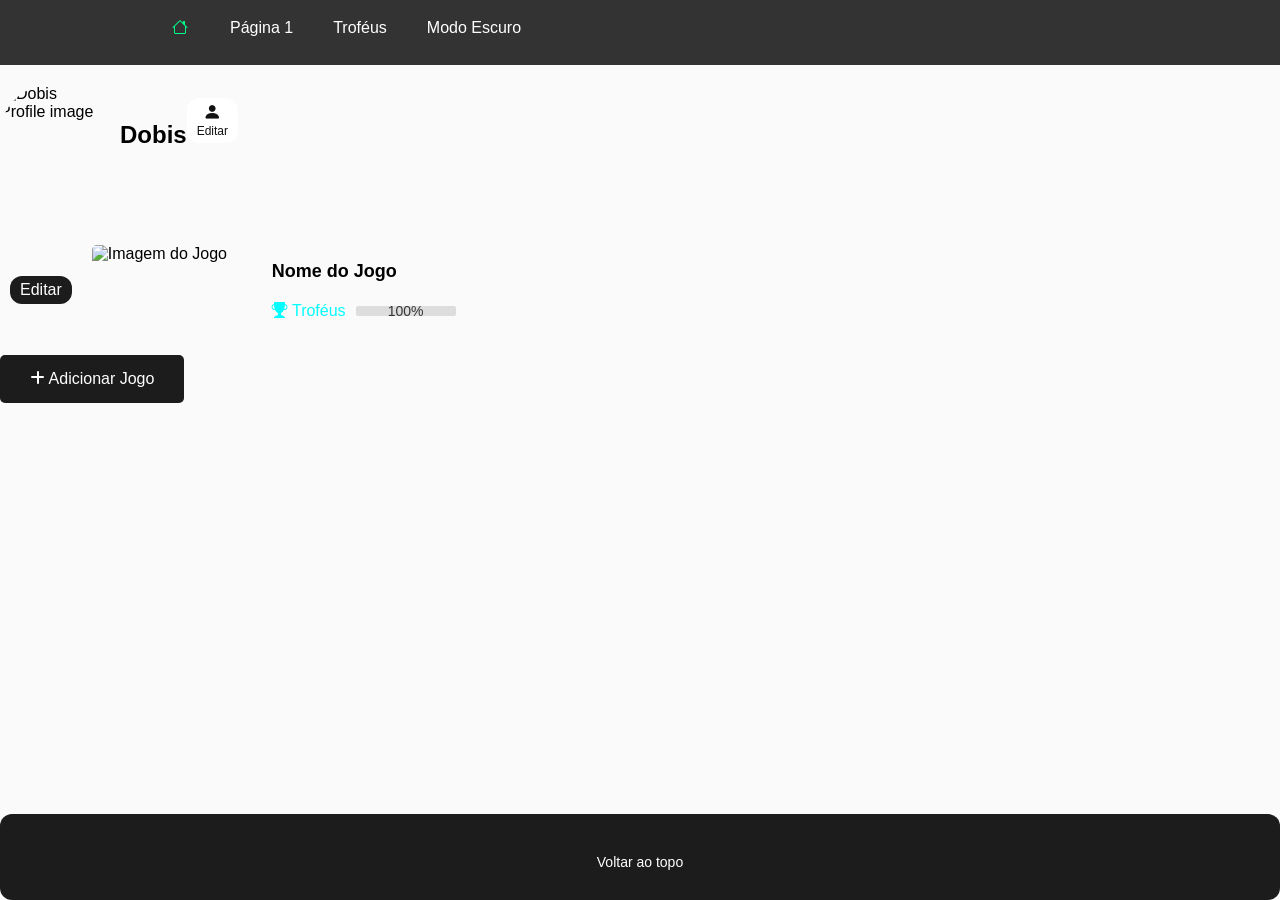
==== commit 14de5aa7: "Reestruturação Removi as pastas inúteis, a pasta com as fotos e a pasta com os outros jogos, corrigi" ====
--- a/main.html
+++ b/main.html
@@ -44,7 +44,7 @@
       <div class="profile-container">
         <img
           id="profileImage"
-          src="images/gojo.jpg"
+          src=""
           alt="Dobis Profile image"
           class="profile-img"
         />
@@ -61,16 +61,9 @@
         <div class="game-item">
           <button id="BotaoEditarJogo" class="editar-jogo">Editar</button>
 
-          <img
-            id="imagemJogo"
-            class="game-img"
-            src="images/ds1.jpg"
-            alt="Dark Souls Remastered"
-          />
+          <img id="imagemJogo" class="game-img" src="" alt="Imagem do Jogo" />
           <div class="game-info">
-            <h2 id="nomeJogo" class="game-name">
-              Dark Souls Prepare To Die Edition
-            </h2>
+            <h2 id="nomeJogo" class="game-name">Nome do Jogo</h2>
             <div class="trophies-container">
               <button id="BotãoModalTroféus">
                 <i class="bi bi-trophy-fill"></i> Troféus
@@ -202,7 +195,7 @@
 
           <div id="trofeus-container">
             <div id="divTrofeus">
-              <img src="ConquistasIMG/DS1/1.jpg" alt="" id="ImagemTrofeu" />
+              <img src="" alt="" id="ImagemTrofeu" />
               <div id="TextoTrofeu">
                 <h2 id="NomeTrofeu">TAEV</h2>
                 <p id="DescricaoTrofeu">Uma bela fogueira</p>
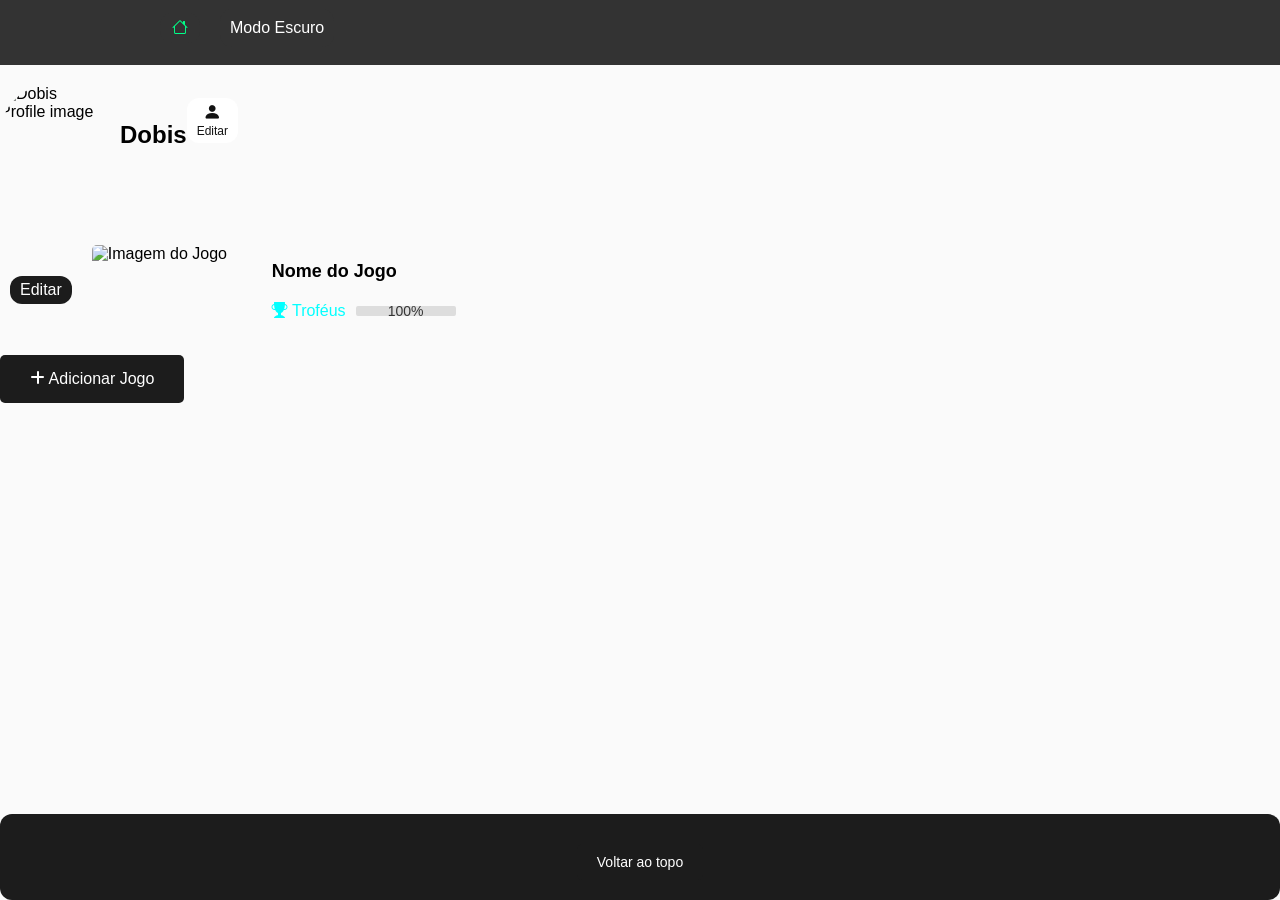
==== commit 0b8936e2: "Retirar botões retirados os botões sem utilidade, "Página 1" e "Troféus" da barra de navegações e se" ====
--- a/main.html
+++ b/main.html
@@ -1,5 +1,5 @@
 <!DOCTYPE html>
-<html lang="en">
+<html lang="en" class="no-js">
   <head>
     <meta charset="UTF-8" />
     <meta name="viewport" content="width=device-width, initial-scale=1.0" />
@@ -9,6 +9,13 @@
       rel="stylesheet"
       href="https://cdn.jsdelivr.net/npm/bootstrap-icons@1.11.3/font/bootstrap-icons.min.css"
     />
+    <script>
+      // Apicar o tema salvo antes do JS e CSS carregarem
+      const savedTheme = localStorage.getItem("theme");
+      if (savedTheme === "dark") {
+        document.documentElement.classList.add("dark-mode");
+      }
+    </script>
     <script defer src="script.js"></script>
     <link
       rel="stylesheet"
@@ -27,9 +34,6 @@
                 <i id="Botao-Casa" class="bi bi-house"></i>
               </button>
             </a>
-
-            <button id="buttonPagina1">Página 1</button>
-            <button id="buttonPagina2">Troféus</button>
           </div>
           <div id="BotãoTema">
             <button class="toggle-button" onclick="toggleDarkMode()">
--- a/styles.css
+++ b/styles.css
@@ -19,6 +19,17 @@
   margin: 0;
   transition: background-color 0.3s linear, color 0.3s linear;
 }
+
+html.dark-mode {
+  background-color: #121212;
+  color: #e0e0e0;
+}
+
+.dark-mode body {
+  background-color: #121212;
+  color: #e0e0e0;
+}
+
 input {
   background-color: black; /* Fundo do input preto */
   color: white; /* Cor do texto no input */
@@ -404,54 +415,6 @@
   }
 }
 
-#buttonPagina1 {
-  cursor: pointer;
-  padding: 10px;
-  background-color: #333;
-  border: none;
-  color: white;
-  border-radius: 12px;
-  font-size: 16px;
-}
-
-#buttonPagina1:hover {
-  background-color: #575757;
-  transition: background-color 0.8s linear, color 0.8s linear;
-}
-
-.dark-mode #buttonPagina1 {
-  background-color: #1c1c1c;
-}
-
-.dark-mode #buttonPagina1:hover {
-  background-color: #575757;
-  transition: background-color 0.8s linear, color 0.8s linear;
-}
-
-#buttonPagina2 {
-  cursor: pointer;
-  padding: 10px;
-  background-color: #333;
-  border: none;
-  color: white;
-  border-radius: 12px;
-  font-size: 16px;
-}
-
-#buttonPagina2:hover {
-  background-color: #575757;
-  transition: background-color 0.8s linear, color 0.8s linear;
-}
-
-.dark-mode #buttonPagina2 {
-  background-color: #1c1c1c;
-}
-
-.dark-mode #buttonPagina2:hover {
-  background-color: #575757;
-  transition: background-color 0.8s linear, color 0.8s linear;
-}
-
 /* botão editar */
 .editarft {
   background-color: #ffffff;
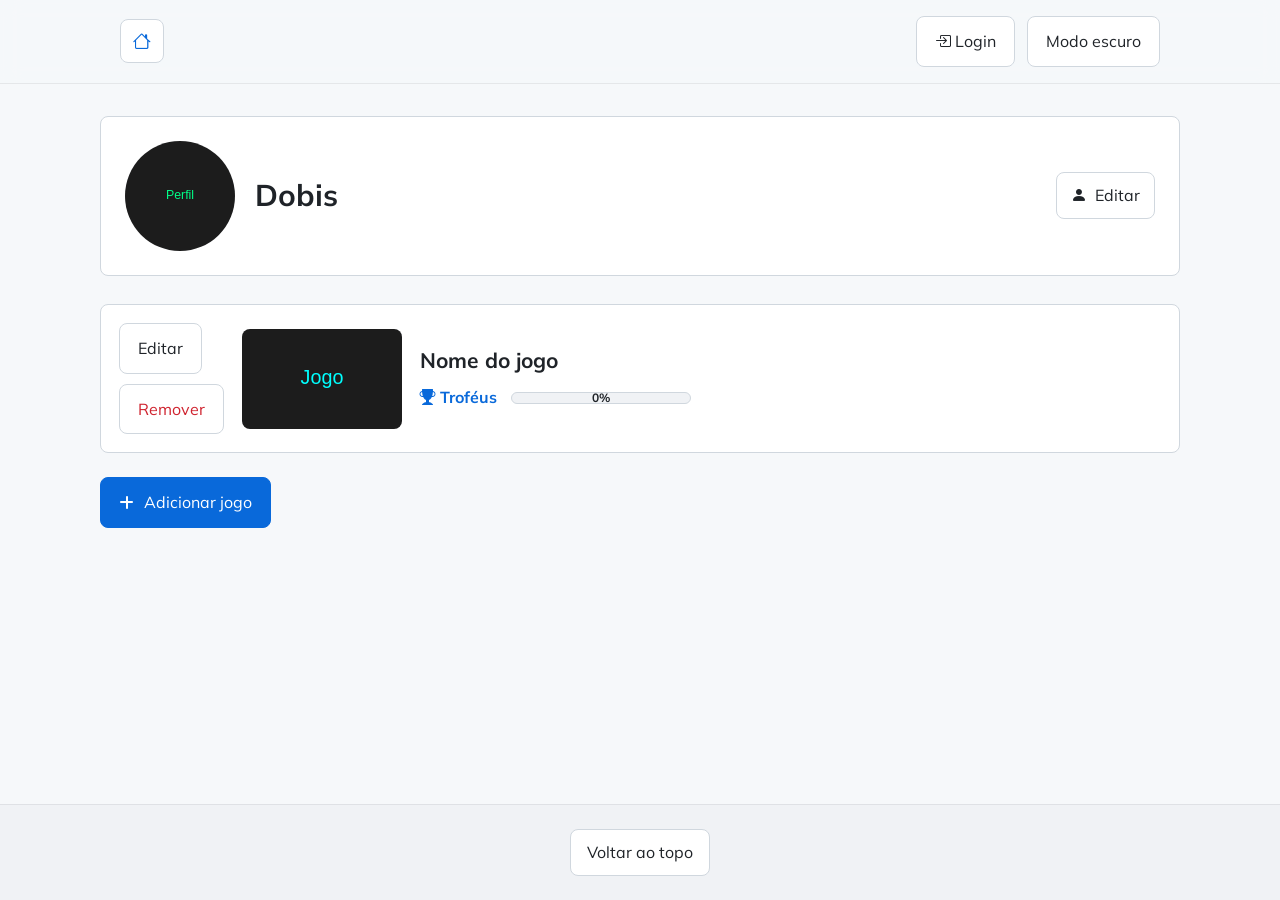
==== commit 8bd921d3: "Ajuste no CSS Foi atualizado o CSS para um tema mais moderno, correção da funcionalidade de adição d" ====
--- a/main.html
+++ b/main.html
@@ -1,294 +1,277 @@
 <!DOCTYPE html>
-<html lang="en" class="no-js">
+<html lang="pt-BR" class="semJs">
   <head>
     <meta charset="UTF-8" />
     <meta name="viewport" content="width=device-width, initial-scale=1.0" />
-    <title>Dobis Profile</title>
+    <title>Platinadores</title>
     <link rel="stylesheet" href="styles.css" />
     <link
       rel="stylesheet"
       href="https://cdn.jsdelivr.net/npm/bootstrap-icons@1.11.3/font/bootstrap-icons.min.css"
     />
-    <script>
-      // Apicar o tema salvo antes do JS e CSS carregarem
-      const savedTheme = localStorage.getItem("theme");
-      if (savedTheme === "dark") {
-        document.documentElement.classList.add("dark-mode");
-      }
-    </script>
-    <script defer src="script.js"></script>
     <link
       rel="stylesheet"
       href="https://cdnjs.cloudflare.com/ajax/libs/font-awesome/6.0.0-beta3/css/all.min.css"
     />
+    <script>
+      const temaSalvo = localStorage.getItem("tema");
+      if (temaSalvo === "escuro") {
+        document.documentElement.classList.add("modoEscuro");
+      }
+      document.documentElement.classList.remove("semJs");
+    </script>
+    <script defer src="script.js"></script>
   </head>
   <body>
-    <div id="top"></div>
-
-    <header class="navbar">
-      <div id="DentroNavbar">
-        <div id="Itens-Dentro-Navbar">
-          <div id="Esquerda">
-            <a href="main.html">
-              <button id="Botao-Inicio">
-                <i id="Botao-Casa" class="bi bi-house"></i>
+    <div id="topo"></div>
+
+    <header class="BarraNavegacao">
+      <div class="ConteudoBarraNavegacao">
+        <div class="GrupoBarraNavegacao">
+          <div class="GrupoAcoesEsquerda">
+            <a href="main.html" class="LinkInicio" aria-label="Ir para o início">
+              <button id="botaoInicio" type="button">
+                <i class="bi bi-house"></i>
               </button>
             </a>
           </div>
-          <div id="BotãoTema">
-            <button class="toggle-button" onclick="toggleDarkMode()">
-              Modo Escuro
+          <div class="GrupoAcoesDireita">
+            <button id="botaoLogin" class="BotaoSecundario" type="button">
+              <i class="bi bi-box-arrow-in-right"></i>
+              Login
+            </button>
+            <button id="botaoTema" class="BotaoTema" type="button">
+              Modo escuro
             </button>
           </div>
         </div>
       </div>
     </header>
 
-    <main class="container">
-      <div class="profile-container">
-        <img
-          id="profileImage"
-          src=""
-          alt="Dobis Profile image"
-          class="profile-img"
-        />
-        <div class="profile-info">
-          <h1 class="name" id="profileName">Dobis</h1>
-        </div>
-        <button class="editarft" id="botão-editar">
-          <h2><i class="bi bi-person-fill"></i></h2>
-          Editar
-        </button>
-      </div>
-
-      <div class="games-container">
-        <div class="game-item">
-          <button id="BotaoEditarJogo" class="editar-jogo">Editar</button>
-
-          <img id="imagemJogo" class="game-img" src="" alt="Imagem do Jogo" />
-          <div class="game-info">
-            <h2 id="nomeJogo" class="game-name">Nome do Jogo</h2>
-            <div class="trophies-container">
-              <button id="BotãoModalTroféus">
-                <i class="bi bi-trophy-fill"></i> Troféus
-              </button>
-              <div class="progress-bar">
-                <div class="progress" style="width: 0%"></div>
-                <span class="progress-text">100%</span>
-              </div>
-            </div>
+    <main class="ConteudoPrincipal">
+      <section class="Perfil" aria-label="Perfil">
+        <div class="CabecalhoPerfil">
+          <img
+            id="imagemPerfil"
+            src=""
+            alt="Imagem do perfil"
+            class="ImagemPerfil"
+          />
+          <div class="InfoPerfil">
+            <h1 id="nomePerfil" class="NomePerfil">Dobis</h1>
           </div>
-        </div>
-      </div>
+          <button id="botaoEditarPerfil" class="BotaoEditarPerfil" type="button">
+            <i class="bi bi-person-fill"></i>
+            Editar
+          </button>
+        </div>
+      </section>
+
+      <section class="SecaoJogos" aria-label="Jogos">
+        <div id="listaJogos" class="ListaJogos"></div>
+      </section>
     </main>
 
-    <div class="center">
-      <button id="openModal"><i class="fas fa-plus"></i> Adicionar Jogo</button>
+    <div class="AreaBotaoAdicionar">
+      <button id="botaoAbrirAdicionarJogo" class="BotaoAcao" type="button">
+        <i class="fas fa-plus"></i>
+        Adicionar jogo
+      </button>
     </div>
-    <dialog id="myModal">
-      <form method="dialog">
-        <h2>Adicionar Jogo</h2>
-        <div class="form-element">
-          <label for="nomeaddjogo">Nome</label>
-          <input
-            type="text"
-            id="nomeaddjogodentro"
-            placeholder="Nome do Jogo"
-          />
-        </div>
-        <div class="form-element">
-          <label for="fileaddjogo">Carregar Imagem</label>
-          <input type="file" id="fileaddjogo" accept=".jpeg, .jpg, .png" />
-        </div>
-        <div class="form-element">
-          <button class="addbtn" id="addbutton">
-            <span>Adicionar Jogo</span>
-          </button>
-        </div>
-        <button id="closeModal">Fechar</button>
-      </form>
-    </dialog>
-
-    <dialog class="editar" id="Janela-Editar">
-      <form method="dialog">
-        <div id="estilos-editar">
-          <button id="Fechar">
-            <i id="botaofecharicone" class="bi bi-x"></i>
-          </button>
-
-          <h1 id="EditarNomeCima">Perfil</h1>
-          <!-- NOME PERFIL -->
-          <div id="nome-editar-div">
-            <label id="nome-editar-label">
-              <h1><i class="bi bi-pencil"></i></h1>
-              <input
-                id="nome-editar-campo"
-                type="text"
-                id="mudar-nome-dentro"
-                placeholder="Novo Nome"
-              />
-            </label>
-          </div>
-
-          <!-- IMAGEM PERFIL -->
-          <div id="imagem-editar-div">
-            <label id="imagem-editar-label">
-              <h1><i id="iconefoto" class="bi bi-card-image"></i></h1>
-              <input
-                id="imagem-editar-campo"
-                type="file"
-                id="mudar-imagem-dentro"
-                placeholder="Novo Foto"
-                accept=".jpg,.jpeg,.png"
-              />
-            </label>
-          </div>
-
-          <!-- Botão Salvar Perfil -->
-          <button id="botão-salvar-editar-perfil">Salvar Alterações</button>
-        </div>
-      </form>
-    </dialog>
-
-    <dialog id="Janela-Editar-Jogo">
-      <form method="dialog">
-        <div id="estilos-editar-jogo">
-          <button id="Fechar-Jogo">
-            <i id="botaofecharicone-jogo" class="bi bi-x"></i>
-          </button>
-
-          <h1 id="EditarNomeCima-Jogo">Editar Jogo</h1>
-
-          <!-- NOME DO JOGO -->
-          <div id="nome-editar-jogo-div">
-            <label id="nome-editar-jogo-label">
-              <h1><i id="icone-nome-jogo" class="bi bi-pencil"></i></h1>
-              <input
-                id="nome-editar-jogo-campo"
-                type="text"
-                placeholder="Novo Nome do Jogo"
-              />
-            </label>
-          </div>
-
-          <!-- IMAGEM DO JOGO -->
-          <div id="imagem-editar-jogo-div">
-            <label id="imagem-editar-jogo-label">
-              <h1><i id="iconefoto-jogo" class="bi bi-card-image"></i></h1>
-              <input
-                id="imagem-editar-jogo-campo"
-                type="file"
-                accept=".jpg,.jpeg,.png"
-              />
-            </label>
-          </div>
-
-          <!-- Botão Salvar Jogo -->
-          <button id="botão-salvar-editar-jogo">Salvar Alterações</button>
-        </div>
-      </form>
-    </dialog>
-
-    <dialog id="ModalTroféus">
-      <form method="dialog">
-        <div id="estilos-editar-jogo">
-          <button id="Fechar-Troféus">
-            <i id="botaofecharicone-troféus" class="bi bi-x"></i>
-          </button>
-          <h1 id="NomePrincipalModalTrofeus">Troféus</h1>
-
-          <div id="trofeus-container">
-            <div id="divTrofeus">
-              <img src="" alt="" id="ImagemTrofeu" />
-              <div id="TextoTrofeu">
-                <h2 id="NomeTrofeu">TAEV</h2>
-                <p id="DescricaoTrofeu">Uma bela fogueira</p>
-              </div>
-
-              <div id="BotaoCheck">
-                <div class="checkbox-wrapper-37">
-                  <input
-                    type="checkbox"
-                    name="checkbox"
-                    id="terms-checkbox-37"
-                  />
-                  <label for="terms-checkbox-37" class="terms-label">
-                    <svg
-                      class="checkbox-svg"
-                      viewBox="0 0 200 200"
-                      fill="none"
-                      xmlns="http://www.w3.org/2000/svg"
-                    >
-                      <mask id="path-1-inside-1_476_5-37" fill="white">
-                        <rect width="200" height="200" />
-                      </mask>
-                      <rect
-                        width="200"
-                        height="200"
-                        class="checkbox-box"
-                        stroke-width="40"
-                        mask="url(#path-1-inside-1_476_5-37)"
-                      />
-                      <path
-                        class="checkbox-tick"
-                        d="M52 111.018L76.9867 136L149 64"
-                        stroke-width="15"
-                      />
-                    </svg>
-                    <span id="CorTextoCheck" class="label-text">Concluído</span>
-                  </label>
-                </div>
-              </div>
-            </div>
-          </div>
-
-          <button id="AdicionarTroféus">
+
+    <dialog id="janelaAdicionarJogo" class="JanelaModal">
+      <form id="formAdicionarJogo" method="dialog" class="FormularioModal">
+        <div class="TopoModal">
+          <h2>Adicionar jogo</h2>
+          <button
+            id="botaoFecharAdicionarJogo"
+            class="BotaoFechar"
+            type="button"
+            aria-label="Fechar modal de adicionar jogo"
+          >
+            <i class="bi bi-x"></i>
+          </button>
+        </div>
+
+        <div class="CampoFormulario">
+          <label for="campoNomeNovoJogo">Nome do jogo</label>
+          <input
+            type="text"
+            id="campoNomeNovoJogo"
+            placeholder="Digite o nome do jogo"
+          />
+        </div>
+
+        <div class="CampoFormulario">
+          <label for="campoImagemNovoJogo">Imagem do jogo</label>
+          <input
+            type="file"
+            id="campoImagemNovoJogo"
+            accept=".jpeg, .jpg, .png"
+          />
+        </div>
+
+        <div class="AcoesModal">
+          <button class="BotaoConfirmar" type="submit">Salvar jogo</button>
+        </div>
+      </form>
+    </dialog>
+
+    <dialog id="janelaEditarPerfil" class="JanelaModal">
+      <form id="formEditarPerfil" method="dialog" class="FormularioModal">
+        <div class="TopoModal">
+          <h2>Editar perfil</h2>
+          <button
+            id="botaoFecharEditarPerfil"
+            class="BotaoFechar"
+            type="button"
+            aria-label="Fechar modal de editar perfil"
+          >
+            <i class="bi bi-x"></i>
+          </button>
+        </div>
+
+        <div class="CampoFormulario">
+          <label for="campoNomePerfil">Nome do perfil</label>
+          <input
+            id="campoNomePerfil"
+            type="text"
+            placeholder="Digite o novo nome"
+          />
+        </div>
+
+        <div class="CampoFormulario">
+          <label for="campoImagemPerfil">Imagem do perfil</label>
+          <input
+            id="campoImagemPerfil"
+            type="file"
+            accept=".jpg,.jpeg,.png"
+          />
+        </div>
+
+        <div class="AcoesModal">
+          <button id="botaoSalvarPerfil" class="BotaoConfirmar" type="submit">
+            Salvar alterações
+          </button>
+        </div>
+      </form>
+    </dialog>
+
+    <dialog id="janelaEditarJogo" class="JanelaModal">
+      <form id="formEditarJogo" method="dialog" class="FormularioModal">
+        <div class="TopoModal">
+          <h2>Editar jogo</h2>
+          <button
+            id="botaoFecharEditarJogo"
+            class="BotaoFechar"
+            type="button"
+            aria-label="Fechar modal de editar jogo"
+          >
+            <i class="bi bi-x"></i>
+          </button>
+        </div>
+
+        <div class="CampoFormulario">
+          <label for="campoNomeEditarJogo">Nome do jogo</label>
+          <input
+            id="campoNomeEditarJogo"
+            type="text"
+            placeholder="Digite o novo nome do jogo"
+          />
+        </div>
+
+        <div class="CampoFormulario">
+          <label for="campoImagemEditarJogo">Imagem do jogo</label>
+          <input
+            id="campoImagemEditarJogo"
+            type="file"
+            accept=".jpg,.jpeg,.png"
+          />
+        </div>
+
+        <div class="AcoesModal">
+          <button id="botaoSalvarJogo" class="BotaoConfirmar" type="submit">
+            Salvar alterações
+          </button>
+        </div>
+      </form>
+    </dialog>
+
+    <dialog id="janelaTrofeus" class="JanelaModal JanelaTrofeus">
+      <form method="dialog" class="FormularioModal">
+        <div class="TopoModal">
+          <h2 id="tituloJanelaTrofeus">Troféus</h2>
+          <button
+            id="botaoFecharTrofeus"
+            class="BotaoFechar"
+            type="button"
+            aria-label="Fechar modal de troféus"
+          >
+            <i class="bi bi-x"></i>
+          </button>
+        </div>
+
+        <div id="listaTrofeus" class="ListaTrofeus"></div>
+
+        <div class="AcoesModal AcoesTrofeus">
+          <button id="botaoAbrirAdicionarTrofeu" type="button">
             <i class="bi bi-plus-circle"></i>
-          </button>
-        </div>
-      </form>
-    </dialog>
-
-    <!-- Modal Adicionar Trofeus -->
-    <dialog id="ModalAdicionarTroféus">
-      <form method="dialog">
-        <button id="Fechar-AdicionarTroféus">
-          <i id="botaofecharicone-adicionartroféus" class="bi bi-x"></i>
-        </button>
-
-        <h1 id="TituloAdicionarTrofeus">
-          Adicionar Troféus <i class="bi bi-trophy-fill"></i>
-        </h1>
-        <div id="EspacoAdicionarTextos">
-          <label id="NomeTrofeuLabel" for="NomeAdicionarTrofeu"
-            >Nome do Troféu:</label
-          >
-          <input
-            type="text"
-            id="NomeAdicionar"
-            placeholder="Digite o Nome do Troféu"
-          />
-
-          <label id="ImagemTrofeuLabel" for="ImagemAdicionarTrofeu"
-            >Imagem do Troféu:</label
-          >
-          <input type="file" id="ImagemAdicionar" accept=".jpeg, .jpg, .png" />
-
-          <label id="DescricaoTrofeuLabel" for="DescricaoAdicionarTrofeu"
-            >Descrição do Troféu:</label
-          >
+            Adicionar troféu
+          </button>
+        </div>
+      </form>
+    </dialog>
+
+    <dialog id="janelaAdicionarTrofeu" class="JanelaModal">
+      <form id="formAdicionarTrofeu" method="dialog" class="FormularioModal">
+        <div class="TopoModal">
+          <h2>Adicionar troféu</h2>
+          <button
+            id="botaoFecharAdicionarTrofeu"
+            class="BotaoFechar"
+            type="button"
+            aria-label="Fechar modal de adicionar troféu"
+          >
+            <i class="bi bi-x"></i>
+          </button>
+        </div>
+
+        <div class="CampoFormulario">
+          <label for="campoNomeTrofeu">Nome do troféu</label>
+          <input
+            type="text"
+            id="campoNomeTrofeu"
+            placeholder="Digite o nome do troféu"
+          />
+        </div>
+
+        <div class="CampoFormulario">
+          <label for="campoImagemTrofeu">Imagem do troféu</label>
+          <input
+            type="file"
+            id="campoImagemTrofeu"
+            accept=".jpeg, .jpg, .png"
+          />
+        </div>
+
+        <div class="CampoFormulario">
+          <label for="campoDescricaoTrofeu">Descrição do troféu</label>
           <textarea
-            id="DescricaoAdicionar"
+            id="campoDescricaoTrofeu"
             placeholder="Digite a descrição do troféu"
           ></textarea>
         </div>
 
-        <button id="SalvarAdicao">Salvar e Adicionar</button>
-      </form>
-    </dialog>
-
-    <footer class="footer">
-      <a href="#top" class="scroll-to-top">Voltar ao topo</a>
+        <div class="AcoesModal">
+          <button id="botaoSalvarTrofeu" class="BotaoConfirmar" type="submit">
+            Salvar troféu
+          </button>
+        </div>
+      </form>
+    </dialog>
+
+    <footer class="Rodape">
+      <a href="#topo" class="LinkTopo">Voltar ao topo</a>
     </footer>
   </body>
 </html>
--- a/styles.css
+++ b/styles.css
@@ -1,4 +1,52 @@
-@import url("https://fonts.googleapis.com/css?family=Muli&display=swap");
+@import url("https://fonts.googleapis.com/css?family=Muli:wght@400;600;700&display=swap");
+
+:root {
+  --corFundoPrincipal: #f6f8fa;
+  --corSuperficie: #ffffff;
+  --corSuperficieSecundaria: #f0f2f5;
+  --corTextoPrimario: #1f2328;
+  --corTextoSecundario: #57606a;
+  --corBorda: #d0d7de;
+  --corBordaSuave: rgba(31, 35, 40, 0.08);
+  --corDestaque: #0969da;
+  --corDestaqueHover: #0858b8;
+  --corPerigo: #cf222e;
+  --corPerigoHover: #a40e26;
+  --corSobreDestaque: #ffffff;
+  --corSobreSuperficieEscura: #f6f8fa;
+  --corEntrada: #ffffff;
+  --corNavbar: rgba(246, 248, 250, 0.8);
+  --corRodape: #f0f2f5;
+  --corMarcacao: #0969da;
+  --lineHeightTexto: 1.55;
+  --lineHeightTitulo: 1.25;
+  --bordaRaioMedia: 8px;
+  --bordaRaioPequena: 6px;
+}
+
+html {
+  scroll-behavior: smooth;
+}
+
+html.modoEscuro {
+  --corFundoPrincipal: #0d1117;
+  --corSuperficie: #161b22;
+  --corSuperficieSecundaria: #0f141b;
+  --corTextoPrimario: #e6edf3;
+  --corTextoSecundario: #9aa4af;
+  --corBorda: #30363d;
+  --corBordaSuave: rgba(230, 237, 243, 0.08);
+  --corDestaque: #58a6ff;
+  --corDestaqueHover: #79b8ff;
+  --corPerigo: #ff7b72;
+  --corPerigoHover: #ff938c;
+  --corSobreDestaque: #0d1117;
+  --corSobreSuperficieEscura: #e6edf3;
+  --corEntrada: #0d1117;
+  --corNavbar: rgba(13, 17, 23, 0.78);
+  --corRodape: #11161d;
+  --corMarcacao: #58a6ff;
+}
 
 * {
   margin: 0;
@@ -8,860 +56,575 @@
 }
 
 body {
-  font-family: Arial, Helvetica, sans-serif;
-  background-color: #fafafa;
-  display: flex;
-  flex-direction: column;
-  align-items: flex-start;
-  justify-content: flex-start;
+  font-family: "Muli", Arial, Helvetica, sans-serif;
+  background-color: var(--corFundoPrincipal);
+  color: var(--corTextoPrimario);
   min-height: 100vh;
-
-  margin: 0;
+  display: flex;
+  flex-direction: column;
+  line-height: var(--lineHeightTexto);
   transition: background-color 0.3s linear, color 0.3s linear;
 }
 
-html.dark-mode {
-  background-color: #121212;
-  color: #e0e0e0;
-}
-
-.dark-mode body {
-  background-color: #121212;
-  color: #e0e0e0;
-}
-
-input {
-  background-color: black; /* Fundo do input preto */
-  color: white; /* Cor do texto no input */
-  border: 0px;
-  padding: 10px; /* Espaçamento interno */
-  font-size: 16px; /* Tamanho da fonte */
-  border-radius: 4px; /* Bordas arredondadas */
-}
-
-input::placeholder {
-  color: #888; /* Cor do placeholder */
-}
-
-header.navbar {
-  display: flex;
-  height: 65px;
+button,
+input,
+textarea {
+  font: inherit;
+}
+
+button {
+  cursor: pointer;
+  transition: background-color 0.25s ease, color 0.25s ease,
+    transform 0.25s ease;
+}
+
+button:hover {
+  transform: translateY(-1px);
+}
+
+input,
+textarea {
   width: 100%;
+  background-color: var(--corEntrada);
+  color: var(--corTextoPrimario);
+  padding: 12px 14px;
+  border: 1px solid var(--corBorda);
+  border-radius: var(--bordaRaioMedia);
+}
+
+input::placeholder,
+textarea::placeholder {
+  color: var(--corTextoSecundario);
+}
+
+input:focus,
+textarea:focus {
+  outline: none;
+  border-color: var(--corDestaque);
+}
+
+textarea {
+  min-height: 120px;
+  resize: vertical;
+}
+
+.BarraNavegacao {
+  width: 100%;
+  position: sticky;
+  top: 0;
+  z-index: 20;
+  background-color: var(--corNavbar);
+  color: var(--corTextoPrimario);
+  border-bottom: 1px solid var(--corBordaSuave);
+  backdrop-filter: blur(10px);
+  -webkit-backdrop-filter: blur(10px);
+  transition: background-color 0.3s linear, border-color 0.3s linear;
+}
+
+.ConteudoBarraNavegacao {
+  max-width: 1080px;
+  margin: 0 auto;
+  padding: 16px 20px;
+}
+
+.GrupoBarraNavegacao {
+  display: flex;
+  align-items: center;
   justify-content: space-between;
-  align-items: center;
-  background-color: #333;
-  color: white;
-  transition: background-color 0.8s linear, color 0.8s linear;
-}
-
-#DentroNavbar {
-  display: flex;
-  width: 1000px;
-  height: 100%;
-  margin: 0 auto;
-  padding: 0 20px;
-}
-
-#Itens-Dentro-Navbar {
-  display: flex;
-  align-items: center;
-  height: 100%;
+  gap: 16px;
+}
+
+.GrupoAcoesEsquerda,
+.GrupoAcoesDireita {
+  display: flex;
+  align-items: center;
+  gap: 12px;
+}
+
+.LinkInicio {
+  text-decoration: none;
+}
+
+#botaoInicio,
+.BotaoTema,
+.BotaoSecundario,
+.BotaoAcao,
+.BotaoEditarJogo,
+.BotaoRemoverJogo,
+.BotaoTrofeus,
+.BotaoRemoverTrofeu {
+  border: 1px solid var(--corBorda);
+  border-radius: var(--bordaRaioMedia);
+}
+
+#botaoInicio {
+  width: 44px;
+  height: 44px;
+  display: inline-flex;
+  align-items: center;
+  justify-content: center;
+  font-size: 18px;
+  background-color: var(--corSuperficie);
+  color: var(--corTextoPrimario);
+}
+
+#botaoInicio i {
+  color: var(--corDestaque);
+}
+
+.BotaoTema,
+.BotaoSecundario,
+.BotaoAcao,
+.BotaoEditarJogo,
+.BotaoRemoverJogo,
+.BotaoRemoverTrofeu {
+  padding: 12px 18px;
+  background-color: var(--corSuperficie);
+  color: var(--corTextoPrimario);
+}
+
+#botaoInicio:hover,
+.BotaoSecundario:hover,
+.BotaoTema:hover,
+.BotaoAcao:hover,
+.BotaoEditarJogo:hover,
+.BotaoRemoverJogo:hover,
+.BotaoRemoverTrofeu:hover {
+  background-color: var(--corSuperficieSecundaria);
+}
+
+.BotaoAcao {
+  background-color: var(--corDestaque);
+  color: var(--corSobreDestaque);
+  border-color: var(--corDestaque);
+}
+
+.BotaoAcao:hover {
+  background-color: var(--corDestaqueHover);
+  border-color: var(--corDestaqueHover);
+}
+
+.BotaoRemoverJogo,
+.BotaoRemoverTrofeu {
+  color: var(--corPerigo);
+}
+
+.BotaoRemoverJogo:hover,
+.BotaoRemoverTrofeu:hover {
+  background-color: color-mix(in srgb, var(--corPerigo) 10%, transparent);
+}
+
+.ConteudoPrincipal {
+  width: min(1080px, calc(100% - 32px));
+  margin: 32px auto 24px;
+  display: flex;
+  flex-direction: column;
+  gap: 28px;
+}
+
+.Perfil,
+.SecaoJogos {
+  width: 100%;
+}
+
+.CabecalhoPerfil {
+  display: flex;
+  align-items: center;
   gap: 20px;
-  justify-content: space-between;
-}
-
-#Esquerda {
-  display: flex;
-  align-items: center;
-  gap: 20px;
-}
-
-#BotãoTema {
-  display: flex;
-  justify-content: flex-end;
-}
-
-#Botao-Inicio {
-  display: flex;
-  padding: 10px 20px;
-  width: 30px;
-  height: 30px;
-  border-radius: 12px;
-  font-size: 16px;
-
-  justify-content: center; /* Center text horizontally */
-  align-items: center; /* Center text vertically */
-  transition: background-color 0.3s; /* Smooth hover effect */
-
-  background-color: #333;
-  color: white;
-}
-
-.dark-mode #Botao-Inicio {
-  display: flex;
-  padding: 10px 20px;
-  width: 30px;
-  height: 30px;
-  border-radius: 12px;
-  font-size: 16px;
-
-  justify-content: center; /* Center text horizontally */
-  align-items: center; /* Center text vertically */
-  transition: background-color 0.3s; /* Smooth hover effect */
-
-  background-color: #1c1c1c;
-}
-
-.dark-mode #Botao-Inicio:hover {
-  background-color: #575757;
-  transition: background-color 0.8s linear, color 0.8s linear;
-}
-
-#Botao-Casa {
-  color: #00ff88;
-}
-
-/* Botão enquanto está no modo Claro */
-.toggle-button {
-  cursor: pointer;
-  padding: 10px;
-  background-color: #333;
-  border: none;
-  color: white;
-  border-radius: 12px;
-  font-size: 16px;
-}
-
-/* Cursor sobre o botão no modo Claro */
-.toggle-button:hover {
-  background-color: #575757;
-  transition: background-color 0.8s linear, color 0.8s linear;
-}
-
-.dark-mode {
-  background-color: #121212;
-  color: #e0e0e0;
-}
-
-/* Enquanto está escuro, a barra total */
-.dark-mode header.navbar {
-  background-color: #1c1c1c;
-}
-
-/* Enquanto está escuro, o botão */
-.dark-mode .toggle-button {
-  background-color: #1c1c1c;
-}
-
-/* Enquanto está escuro, cursor sobre o botão */
-.dark-mode .toggle-button:hover {
-  background-color: #575757;
-  transition: background-color 0.8s linear, color 0.8s linear;
-}
-
-main.container {
-  display: flex;
-  flex-direction: column;
-  gap: 20px;
-  width: 100%;
-}
-
-.profile-container {
-  display: flex;
-  align-items: center;
-  margin-bottom: 40px;
-  width: 100%;
-}
-
-.profile-img {
-  width: 100px;
-  height: 100px;
+  background-color: var(--corSuperficie);
+  border: 1px solid var(--corBorda);
+  border-radius: var(--bordaRaioMedia);
+  padding: 24px;
+}
+
+.ImagemPerfil {
+  width: 110px;
+  height: 110px;
   border-radius: 50%;
-  margin-right: 20px;
-  margin-top: 20px;
-}
-
-.profile-info {
-  text-align: left;
-  margin-top: 20px;
-}
-
-.name {
-  font-size: 24px;
-  font-weight: bold;
-}
-
-.games-container {
-  display: flex;
-  flex-direction: column;
-  gap: 20px;
-  width: 100%;
-}
-
-.game-item {
-  display: flex;
-  align-items: center;
-  gap: 20px;
-  width: 100%;
-}
-
-.game-img {
+  object-fit: cover;
+  background-color: var(--corSuperficieSecundaria);
+}
+
+.InfoPerfil {
+  flex: 1;
+}
+
+.NomePerfil {
+  font-size: 30px;
+  font-weight: 700;
+  line-height: var(--lineHeightTitulo);
+}
+
+.BotaoEditarPerfil {
+  display: inline-flex;
+  align-items: center;
+  gap: 8px;
+  background-color: var(--corSuperficie);
+  color: var(--corTextoPrimario);
+  padding: 10px 14px;
+  border: 1px solid var(--corBorda);
+  border-radius: var(--bordaRaioMedia);
+}
+
+.BotaoEditarPerfil:hover {
+  background-color: var(--corSuperficieSecundaria);
+}
+
+.ListaJogos {
+  display: flex;
+  flex-direction: column;
+  gap: 18px;
+}
+
+.CartaoJogo {
+  display: flex;
+  align-items: center;
+  gap: 18px;
+  background-color: var(--corSuperficie);
+  border: 1px solid var(--corBorda);
+  border-radius: var(--bordaRaioMedia);
+  padding: 18px;
+}
+
+.AcoesJogo {
+  display: flex;
+  flex-direction: column;
+  gap: 10px;
+  align-self: stretch;
+}
+
+.BotaoEditarJogo {
+  align-self: flex-start;
+  white-space: nowrap;
+}
+
+.ImagemJogo {
   width: 160px;
   height: 100px;
-  border-radius: 5px;
-}
-
-.game-info {
-  display: flex;
-  flex-direction: column;
-  gap: 10px;
+  border-radius: var(--bordaRaioMedia);
+  object-fit: cover;
+  background-color: var(--corSuperficieSecundaria);
+}
+
+.InfoJogo {
+  display: flex;
+  flex-direction: column;
+  gap: 12px;
   flex: 1;
 }
 
-.game-name {
-  font-size: 18px;
-  font-weight: bold;
-}
-
-.trophies-container {
-  display: flex;
-  align-items: center;
-  gap: 10px;
-}
-
-.trophies-link {
-  color: rgb(0, 0, 0);
-  text-decoration: none;
-}
-
-.trophies-link:hover {
-  text-decoration: underline;
-}
-
-.progress-bar {
-  background-color: #ddd;
-  border-radius: 2px;
-  height: 10px;
+.NomeJogo {
+  font-size: 21px;
+  font-weight: 700;
+  line-height: var(--lineHeightTitulo);
+}
+
+.AreaTrofeusJogo {
+  display: flex;
+  align-items: center;
+  gap: 14px;
+  flex-wrap: wrap;
+}
+
+.BotaoTrofeus {
+  background: none;
+  color: var(--corDestaque);
+  padding: 0;
+  font-weight: 700;
+  border: 0;
+}
+
+.BarraProgresso {
   position: relative;
-  width: 100px;
-}
-
-.progress {
-  background-color: #4caf50;
+  width: 180px;
+  height: 12px;
+  border-radius: 999px;
+  background-color: var(--corSuperficieSecundaria);
+  overflow: hidden;
+  border: 1px solid var(--corBorda);
+}
+
+.PreenchimentoProgresso {
   height: 100%;
-  border-radius: 2px;
-}
-
-.progress-text {
+  width: 0%;
+  background-color: var(--corDestaque);
+  border-radius: inherit;
+  transition: width 0.25s ease;
+}
+
+.TextoProgresso {
   position: absolute;
-  left: 50%;
-  top: 50%;
-  transform: translate(-50%, -50%);
-  font-size: 14px;
-  color: #333;
-  white-space: nowrap;
-}
-
-.dark-mode .progress-text {
-  color: #e0e0e0;
-}
-
-.dark-mode .trophies-link {
-  color: rgb(2, 255, 255);
-  text-decoration: none;
-}
-
-/* Estilo para o footer estilo minha navbar */
-footer.footer {
-  margin-top: auto;
-  width: 100%;
-  text-align: center;
-  padding: 20px;
-  background-color: #1c1c1c;
-  color: white;
-  border-radius: 12px;
-}
-
-.scroll-to-top {
-  display: inline-block;
-  margin-top: 10px;
-  padding: 10px 20px;
-  background-color: #1c1c1c;
-  color: white;
-  text-decoration: none;
-  border-radius: 5px;
-  font-size: 14px;
-  transition: background-color 0.3s;
-}
-
-.scroll-to-top:hover {
-  background-color: #575757;
-  transition: background-color 0.8s linear, color 0.8s linear;
-}
-
-/* Botão de Adicionar jogo */
-.addbtn {
-  cursor: pointer;
-  padding: 10px;
-  background-color: #00ff88;
-  border: none;
-  color: rgb(0, 0, 0);
-  border-radius: 5px;
-  font-size: 16px;
-  margin-top: 16px;
-  margin-bottom: 0px;
-}
-
-/* Estilos para o botão no modo escuro */
-.dark-mode .addbtn {
-  background-color: #00ff88;
-}
-
-/* Estilo para o botão em cima */
-.addbtn:hover {
-  background-color: #575757;
-  transition: background-color 0.8s linear, color 0.8s linear;
-}
-
-/* Estilo para o botão em cima no modo escuro */
-.dark-mode .addbtn:hover {
-  background-color: #575757;
-  transition: background-color 0.8s linear, color 0.8s linear;
-}
-/* PopUp */
-dialog {
-  position: fixed;
-  transform: translate(-50%, -50%);
-  padding: 40px;
-  width: 90%;
-  max-width: 500px;
-  font-size: 16px;
-  background-color: #1c1c1c;
-  color: white;
-  border: none;
-  border-radius: 5px;
-  opacity: 0; /* Começa invisível */
-  transform: scale(0.8); /* Começa reduzido */
-  transition: opacity 0.3s ease, transform 0.3s ease;
-  display: none; /* Esconde o dialog inicialmente */
-  text-align: center; /* Centraliza o texto dentro do dialog */
-  box-shadow: 0 4px 15px rgba(0, 0, 0, 0.3); /* Sombra opcional */
-}
-
-dialog[open] {
-  opacity: 1; /* Totalmente visível quando aberto */
-  transform: scale(1); /* Escala para o tamanho original */
-  display: block; /* Mostra o dialog quando aberto */
-}
-
-/* Botão */
-button {
-  margin-top: 10px;
-  margin-bottom: 20px;
-  padding: 15px 30px;
-  font-size: 16px;
-  background-color: #1c1c1c;
-  color: white;
-  border: none;
-  border-radius: 5px;
-  cursor: pointer;
-  transition: background-color 0.5s linear;
-}
-
-button:hover {
-  background-color: #6b6a6d; /* Tom mais escuro ao passar o mouse */
-}
-
-.form-element {
-  margin-bottom: 20px; /* Espaço entre os campos */
-}
-
-input[type="text"],
-input[type="file"] {
-  color: #fafafa; /* Cor do Texto */
-  background-color: #424242;
-  width: 100%;
-  padding: 10px;
-  border-radius: 5px;
-  border: 1px solid #ccc;
-  transition: border 0.3s;
-}
-
-input[type="text"]:focus,
-input[type="file"]:focus {
-  border: 1px solid #00ff88; /* Cor de foco */
-}
-
-button#closeModal {
-  background-color: #f44336; /* Cor do botão fechar */
-  color: white;
-  border: none;
-  border-radius: 5px;
-  padding: 10px 15px;
-  cursor: pointer;
-  font-size: 16px;
-  transition: background-color 0.3s;
-  margin-top: 10px;
-}
-
-button#closeModal:hover {
-  background-color: #d32f2f; /* Tom mais escuro ao passar o mouse */
-}
-
-/* Ajustes responsivos */
-@media (max-width: 800px) {
-  dialog {
-    width: 95%; /* Ajusta a largura para telas menores */
-  }
-}
-
-/* botão editar */
-.editarft {
-  background-color: #ffffff;
-  color: #121212;
-  padding: 5px 10px;
-  font-size: 12px;
-  width: auto;
-  border-radius: 12px;
-  transition: background-color 0.3s linear;
-}
-
-.editarft:hover {
-  background-color: #c4c4c4;
-}
-
-.dark-mode .editarft {
-  background-color: #121212;
-  color: #ffffff;
-  padding: 5px 10px;
-  font-size: 12px;
-  width: auto;
-  border-radius: 12px;
-  transition: background-color 0.3s linear;
-}
-
-.dark-mode .editarft:hover {
-  background-color: #414040;
-}
-
-/* Modal editar */
-
-#Janela-Editar {
-  position: fixed;
   top: 50%;
   left: 50%;
   transform: translate(-50%, -50%);
-
-  border-radius: 12px;
-
-  background-color: #545355;
-  color: rgb(177, 119, 231);
-  box-shadow: 0 0 1em rgba(0, 0, 0, 0.8);
-}
-
-#Janela-Editar::backdrop {
-  background-color: rgba(0, 0, 0, 0.3);
-}
-
-.dark-mode #Janela-Editar {
-  position: fixed;
-  top: 50%;
-  left: 50%;
-  transform: translate(-50%, -50%);
-
-  border-radius: 12px;
-
-  background-color: #545355;
-  color: rgb(177, 119, 231);
-  box-shadow: 0 0 1em rgba(255, 250, 250, 0.3);
-}
-
-/* imagem editare perfil */
-#imagem-editar-div {
-  margin: 10px 0; /* Espaçamento vertical */
-}
-
-#imagem-editar-label {
-  display: flex; /* Alinha itens em linha */
-  align-items: center; /* Centraliza verticalmente */
-}
-
-#imagem-editar-campo {
-  margin-left: 10px; /* Espaço entre ícone e input*/
-  flex: 1; /* Faz o input ocupar o espaço restante */
-}
-
-/* Nome editar perfil */
-#nome-editar-div {
-  margin: 10px 0; /* Espaçamento vertical */
-}
-
-#nome-editar-label {
-  display: flex; /* Alinha itens em linha */
-  align-items: center; /* Centraliza verticalmente */
-}
-#nome-editar-campo {
-  margin-left: 10px; /* Espaço entre ícone e input */
-  flex: 1; /* Faz o input ocupar o espaço restante */
-}
-
-/* Botões Dentro do PopUp */
-#botão-salvar-editar-perfil {
-  background-color: #00ff88;
-  color: #121212;
-}
-
-#Fechar {
+  color: var(--corTextoPrimario);
+  font-size: 12px;
+  font-weight: 700;
+}
+
+.AreaBotaoAdicionar {
+  width: min(1080px, calc(100% - 32px));
+  margin: 0 auto 32px;
+}
+
+.BotaoAcao {
+  display: inline-flex;
+  align-items: center;
+  gap: 10px;
+}
+
+.JanelaModal {
+  width: min(92vw, 520px);
+  margin: auto;
+  padding: 0;
+  background-color: var(--corSuperficie);
+  color: var(--corTextoPrimario);
+  border: 1px solid var(--corBorda);
+  border-radius: var(--bordaRaioMedia);
+}
+
+.JanelaModal::backdrop {
+  background-color: rgba(0, 0, 0, 0.35);
+}
+
+.JanelaTrofeus {
+  width: min(92vw, 720px);
+}
+
+.FormularioModal {
+  display: flex;
+  flex-direction: column;
+  gap: 18px;
+  padding: 24px;
+}
+
+.TopoModal {
+  display: flex;
+  align-items: center;
+  justify-content: space-between;
+  gap: 16px;
+}
+
+.TopoModal h2 {
+  color: var(--corTextoPrimario);
+  line-height: var(--lineHeightTitulo);
+}
+
+.BotaoFechar {
+  background: none;
+  color: var(--corTextoPrimario);
+  padding: 0;
+  font-size: 28px;
+}
+
+.BotaoFechar:hover {
+  color: var(--corPerigo);
+}
+
+.CampoFormulario {
+  display: flex;
+  flex-direction: column;
+  gap: 8px;
+  text-align: left;
+}
+
+.CampoFormulario label {
+  font-weight: 700;
+}
+
+.AcoesModal {
   display: flex;
   justify-content: flex-end;
+}
+
+.BotaoConfirmar {
+  background-color: var(--corDestaque);
+  color: var(--corSobreDestaque);
+  padding: 12px 18px;
+  border-radius: var(--bordaRaioMedia);
+  font-weight: 700;
+  border: 1px solid var(--corDestaque);
+}
+
+.BotaoConfirmar:hover {
+  background-color: var(--corDestaqueHover);
+  border-color: var(--corDestaqueHover);
+}
+
+.ListaTrofeus {
+  display: flex;
+  flex-direction: column;
+  gap: 16px;
+  max-height: 420px;
+  overflow-y: auto;
+  padding-right: 4px;
+}
+
+.CartaoTrofeu {
+  display: flex;
+  align-items: center;
+  gap: 14px;
+  padding: 14px;
+  border-radius: var(--bordaRaioMedia);
+  background-color: var(--corSuperficieSecundaria);
+  border: 1px solid var(--corBorda);
+}
+
+.ImagemTrofeu {
+  width: 86px;
+  height: 86px;
+  border-radius: var(--bordaRaioMedia);
+  object-fit: cover;
+  background-color: var(--corSuperficie);
+}
+
+.InfoTrofeu {
+  display: flex;
+  flex-direction: column;
+  gap: 6px;
+  flex: 1;
+}
+
+.NomeTrofeu {
+  color: var(--corTextoPrimario);
+  line-height: var(--lineHeightTitulo);
+}
+
+.DescricaoTrofeu {
+  color: var(--corTextoSecundario);
+}
+
+.AreaConclusaoTrofeu {
+  display: flex;
+  align-items: center;
+  gap: 12px;
   margin-left: auto;
-
-  transform: scale(1.5);
-
+}
+
+.RotuloConclusao {
+  display: inline-flex;
+  align-items: center;
+  gap: 10px;
+  cursor: pointer;
+  user-select: none;
+}
+
+.RotuloConclusao input {
+  display: none;
+}
+
+.CaixaMarcacao {
+  width: 28px;
+  height: 28px;
+  border-radius: var(--bordaRaioPequena);
+  border: 1px solid var(--corMarcacao);
+  display: inline-flex;
+  align-items: center;
+  justify-content: center;
+  color: transparent;
+  transition: background-color 0.2s ease, color 0.2s ease;
+}
+
+.RotuloConclusao input:checked + .CaixaMarcacao {
+  background-color: var(--corMarcacao);
+  color: var(--corSobreDestaque);
+}
+
+.TextoConclusao {
+  color: var(--corTextoSecundario);
+  font-weight: 700;
+}
+
+.RotuloConclusao input:checked ~ .TextoConclusao {
+  color: var(--corMarcacao);
+}
+
+.AcoesTrofeus {
+  justify-content: flex-end;
+}
+
+#botaoAbrirAdicionarTrofeu {
   background: none;
-  padding: 0px;
-}
-
-#Fechar:hover {
-  color: rgb(255, 0, 0);
-}
-
-#botaofecharicone {
-  margin-top: -30px;
-  margin-right: -20px;
-}
-#EditarNomeCima {
-  display: flex;
-  justify-content: center;
-  align-items: center;
-  margin-bottom: 40px;
-}
-
-/* Botão Editar Jogo */
-#BotaoEditarJogo {
-  margin-left: 10px;
-  padding: 5px 10px;
-  background-color: #1c1c1c;
-  color: white;
-  border: none;
-  border-radius: 12px;
-  cursor: pointer;
-}
-
-#BotaoEditarJogo:hover {
-  background-color: #575757;
-}
-
-/* Modal editar jogo */
-
-#Janela-Editar-Jogo {
-  position: fixed;
-  top: 50%;
-  left: 50%;
-  transform: translate(-50%, -50%);
-
-  border-radius: 12px;
-
-  background-color: #545355;
-  color: rgb(177, 119, 231);
-  box-shadow: 0 0 1em rgba(0, 0, 0, 0.8);
-}
-
-#Janela-Editar-Jogo::backdrop {
-  background-color: rgba(0, 0, 0, 0.3);
-}
-
-.dark-mode #Janela-Editar-Jogo {
-  background-color: #545355;
-  color: rgb(177, 119, 231);
-  box-shadow: 0 0 1em rgba(255, 250, 250, 0.3);
-}
-
-/* imagem editar jogo */
-#imagem-editar-jogo-div {
-  margin: 10px 0;
-}
-
-#imagem-editar-jogo-label {
-  display: flex;
-  align-items: center;
-}
-
-#imagem-editar-jogo-campo {
-  margin-left: 10px;
-  flex: 1;
-}
-
-/* Nome editar jogo */
-#nome-editar-jogo-div {
-  margin: 10px 0;
-}
-
-#nome-editar-jogo-label {
-  display: flex;
-  align-items: center;
-}
-
-#nome-editar-jogo-campo {
-  margin-left: 10px;
-  flex: 1;
-}
-
-/* Botões Dentro do PopUp */
-#botão-salvar-editar-jogo {
-  background-color: #00ff88;
-  color: #121212;
-}
-
-#Fechar-Jogo {
-  display: flex;
-  justify-content: flex-end;
-  margin-left: auto;
-
-  transform: scale(1.5);
-
-  background: none;
-  padding: 0px;
-}
-
-#Fechar-Jogo:hover {
-  color: rgb(255, 0, 0);
-}
-
-#botaofecharicone-jogo {
-  margin-top: -30px;
-  margin-right: -20px;
-}
-
-#EditarNomeCima-Jogo {
-  display: flex;
-  justify-content: center;
-  align-items: center;
-  margin-bottom: 40px;
-}
-
-/* Modal Troféus */
-#ModalTroféus {
-  position: fixed;
-  top: 48%;
-  left: 21%;
-  transform: translate(-50%, -50%);
-
-  width: 500px;
-  height: 600px;
-
-  border-radius: 12px;
-
-  background-color: #1c1c1c;
-  color: rgb(2, 255, 255);
-  box-shadow: 0 0 1em rgba(255, 250, 250, 0.3);
-}
-
-#NomePrincipalModalTrofeus {
-  margin-top: -50px;
-  margin-bottom: 20px;
-}
-
-/* Aqui É o Molde do que o JS deverá Fazer */
-
-#divTrofeus {
-  display: flex;
-  align-items: center;
-}
-
-#ImagemTrofeu {
-  padding-bottom: 12px;
-  width: 100px;
-  height: 100px;
-  margin-right: 10px;
-}
-
-#TextoTrofeu {
-  display: flex;
-  flex-direction: column;
-}
-
-#NomeTrofeu {
-  margin-bottom: -5px;
-  color: #c4c4c4;
-}
-
-#DescricaoTrofeu {
-  margin-top: 10px;
-  color: #888;
-}
-
-#BotaoCheck {
-  display: flex;
-  margin-left: auto;
-  justify-self: end;
-}
-
-.checkbox-wrapper-37 input[type="checkbox"] {
-  display: none;
-}
-
-.checkbox-wrapper-37 .terms-label {
-  cursor: pointer;
-  display: flex;
-  align-items: center;
-}
-
-.checkbox-wrapper-37 .terms-label .label-text {
-  margin-left: 10px;
-}
-
-.checkbox-wrapper-37 .checkbox-svg {
-  width: 30px;
-  height: 30px;
-}
-
-.checkbox-wrapper-37 .checkbox-box {
-  fill: #575757;
-  stroke: #00ff88;
-  stroke-dasharray: 800;
-  stroke-dashoffset: 800;
-  transition: stroke-dashoffset 0.6s ease-in;
-}
-
-.checkbox-wrapper-37 .checkbox-tick {
-  stroke: #00ff88;
-  stroke-dasharray: 172;
-  stroke-dashoffset: 172;
-  transition: stroke-dashoffset 0.6s ease-in;
-}
-
-.checkbox-wrapper-37
-  input[type="checkbox"]:checked
-  + .terms-label
-  .checkbox-box,
-.checkbox-wrapper-37
-  input[type="checkbox"]:checked
-  + .terms-label
-  .checkbox-tick {
-  stroke-dashoffset: 0;
-}
-
-.checkbox-wrapper-37 input[type="checkbox"]:checked + .terms-label .label-text {
-  color: #00ff88; /* Altere para a cor desejada */
-}
-
-/* Termina o Molde */
-
-/* Botão Troféus */
-#BotãoModalTroféus {
-  margin-bottom: 10px;
-  background: none;
+  color: var(--corDestaque);
   padding: 0;
-  color: rgb(2, 255, 255);
-}
-
-#Fechar-Troféus {
-  display: flex;
-  justify-content: flex-end;
-  margin-left: auto;
-
-  transform: scale(1.5);
-
-  background: none;
-  padding: 0px;
-}
-
-#Fechar-Troféus:hover {
-  color: rgb(255, 0, 0);
-}
-
-#botaofecharicone-troféus {
-  margin-top: -30px;
-  margin-right: -20px;
-}
-
-/* MODAL ADICIONAR TROFÉUS */
-#AdicionarTroféus {
-  background: none;
-  padding: 0;
-  margin-top: 20px;
-
-  display: flex;
-  align-self: flex-end;
-
-  color: #00ff88;
-  font-size: 30px;
-  margin-bottom: -15px;
-}
-
-#ModalAdicionarTroféus {
-  position: fixed;
-  top: 48%;
-  left: 80%;
-  transform: translate(-50%, -50%);
-
-  border-radius: 12px;
-
-  background-color: #1c1c1c;
-  color: rgb(2, 255, 255);
-  box-shadow: 0 0 1em rgba(255, 250, 250, 0.3);
-}
-
-#TituloAdicionarTrofeus {
-  margin-top: -50px;
-}
-#SalvarAdicao {
-  background-color: #00ff88;
-  color: #121212;
-  margin-bottom: -12px;
-}
-
-#Fechar-AdicionarTroféus {
-  display: flex;
-  justify-content: flex-end;
-  margin-left: auto;
-
-  transform: scale(1.5);
-
-  background: none;
-  padding: 0px;
-}
-
-#Fechar-AdicionarTroféus:hover {
-  color: rgb(255, 0, 0);
-}
-
-#botaofecharicone-adicionartroféus {
-  margin-top: -30px;
-  margin-right: -20px;
-}
-
-#NomeTrofeuLabel {
-  display: block;
-  margin-top: 50px;
-  margin-bottom: 5px;
-  font-weight: bold;
-}
-
-#ImagemTrofeuLabel {
-  display: block;
-  margin-bottom: 5px;
-  font-weight: bold;
-}
-
-#DescricaoTrofeuLabel {
-  display: block;
-  margin-bottom: 5px;
-  font-weight: bold;
-}
-
-#DescricaoAdicionar {
+  display: inline-flex;
+  align-items: center;
+  gap: 8px;
+  font-weight: 700;
+  border: 0;
+}
+
+.EstadoVazio {
+  color: var(--corTextoSecundario);
+  text-align: center;
+  padding: 18px 12px;
+  border: 1px dashed var(--corBorda);
+  border-radius: var(--bordaRaioMedia);
+}
+
+.Rodape {
+  margin-top: auto;
   width: 100%;
-  height: 100px;
-  padding: 8px;
-  box-sizing: border-box;
-  font-size: 14px;
-}
-
-#EspacoAdicionarTextos label,
-#EspacoAdicionarTextos input,
-#EspacoAdicionarTextos textarea {
-  margin-bottom: 20px;
-}
-/* background-color: #00ff88; */
+  padding: 24px 20px;
+  text-align: center;
+  background-color: var(--corRodape);
+  border-top: 1px solid var(--corBordaSuave);
+}
+
+.LinkTopo {
+  display: inline-block;
+  color: var(--corTextoPrimario);
+  text-decoration: none;
+  background-color: var(--corSuperficie);
+  padding: 10px 16px;
+  border-radius: var(--bordaRaioMedia);
+  border: 1px solid var(--corBorda);
+}
+
+.LinkTopo:hover {
+  background-color: var(--corSuperficieSecundaria);
+}
+
+@media (max-width: 720px) {
+  .CabecalhoPerfil,
+  .CartaoJogo {
+    flex-direction: column;
+    align-items: flex-start;
+  }
+
+  .BotaoEditarPerfil,
+  .BotaoEditarJogo,
+  .BotaoRemoverJogo {
+    align-self: stretch;
+    justify-content: center;
+  }
+
+  .GrupoBarraNavegacao,
+  .GrupoAcoesDireita {
+    flex-wrap: wrap;
+  }
+
+  .ImagemJogo {
+    width: 100%;
+    height: 180px;
+  }
+
+  .BarraProgresso {
+    width: 100%;
+  }
+
+  .AreaTrofeusJogo {
+    width: 100%;
+  }
+
+  .CartaoTrofeu {
+    flex-direction: column;
+    align-items: flex-start;
+  }
+
+  .AreaConclusaoTrofeu {
+    margin-left: 0;
+    width: 100%;
+    justify-content: space-between;
+  }
+}
